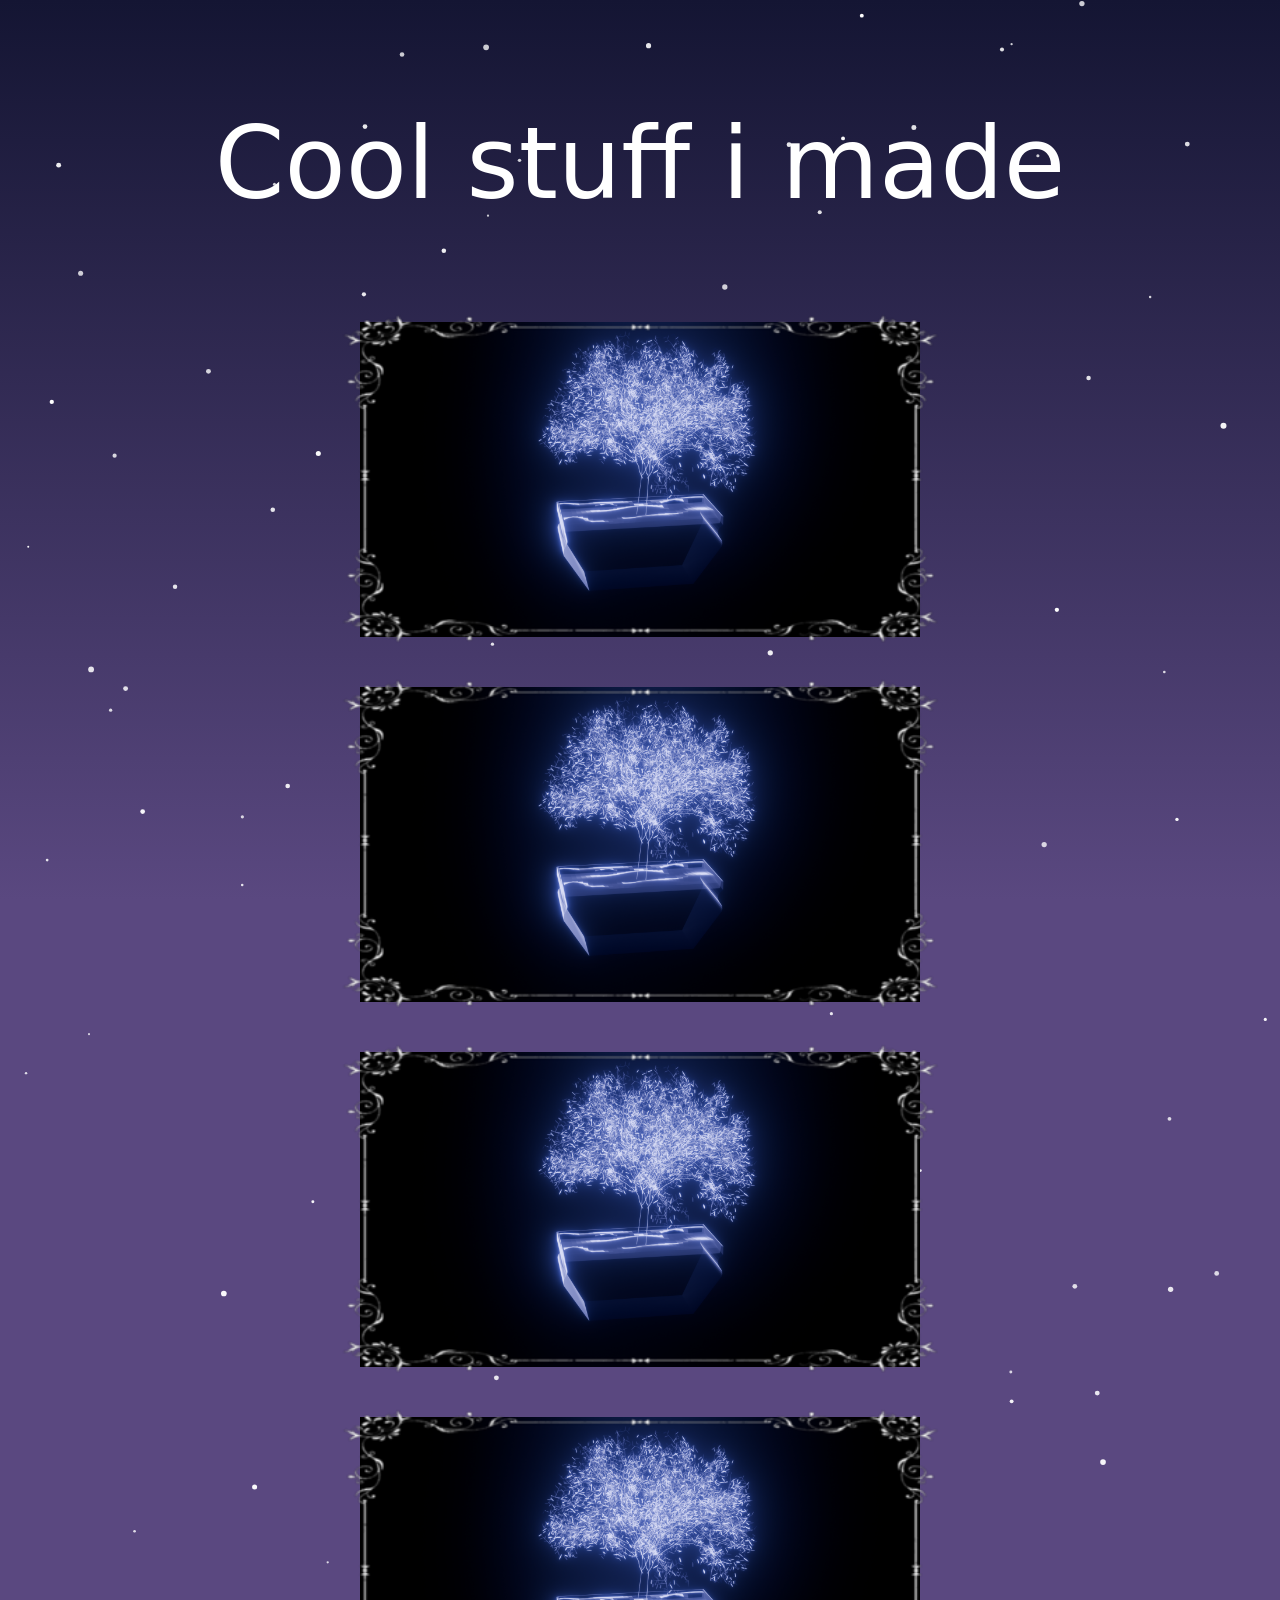
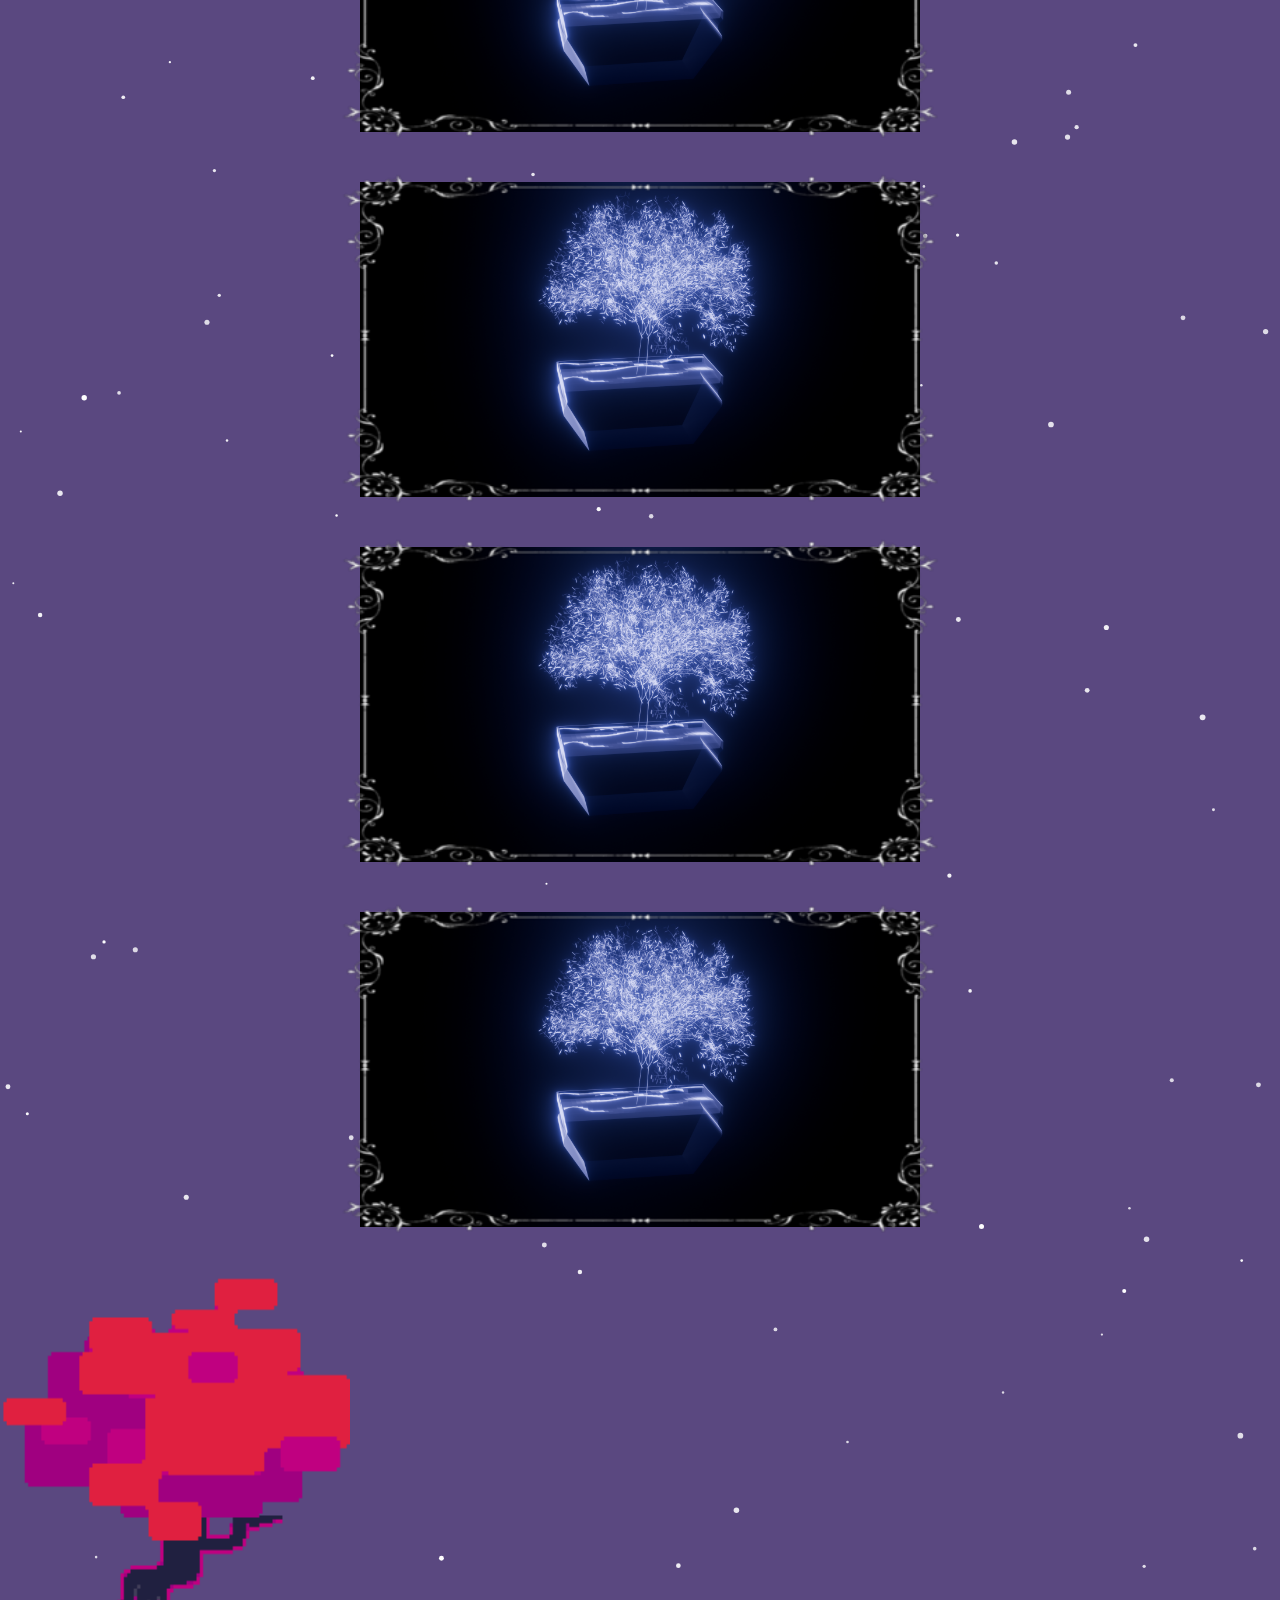
==== index.html @ 0fba4a36 "Replaced windows.innerheight with document.documentElement.scrollHeight" ====
<!DOCTYPE html>
<html lang="en">
<link rel="icon" type="image/png" href="icon.png">
<head>
    <style>
                .container2 {
            padding-top: 5px;
            display: flex;
            justify-content: center;

        }

.parent {
  position: relative;
  top: 0;
  left: 0;
  display: flex;
  
  justify-content: center;
}
.image1 {
  position: relative;
  display: flex;
  justify-content: center;
  top: 0;
  left: 0;
  padding-bottom: 50px;
  
}
.image2 {
  position: absolute;
  justify-content: center ;
  top: -50px;
}



        
        #stars {
            position: absolute;
            top: 0;
            left: 0;
            z-index: -1;
            
            
        }

        body {
            margin-top: 0px;
            margin-right: 0px;
            margin-bottom: 0px;
            margin-left: 0px;
            height: 100vb;
            background-color: #5A4880;
            background-image: linear-gradient(to top, #5A4880, #141533);
            background-attachment: fixed;
            
            overscroll-behavior: contain;
}
        
    </style>
    </head>
<body>
    <canvas id="stars"></canvas>

    <script>
let treesizing;

function getBrowser() {
    if (navigator.userAgent.indexOf("Chrome") != -1) {
        treesizing = "52vh";
        console.log("chrome")
    } else {
        treesizing = "62vh";
    }

    document.documentElement.style.setProperty("--treesizing", treesizing);
}
getBrowser()

        function start_canva() {
        
        const canvas = document.getElementById("stars");
        const ctx = canvas.getContext("2d")
        canvas.width = window.innerWidth 
        canvas.height = document.documentElement.scrollHeight
        
       
        

        let star = []
        let shootingstar = []
        if (window.innerWidth > 4000) {
           console.log("67")

        }
        
        
        star.length = 0;
        let timer = 0;
        let nextSpawn = Math.random() * 300 + 10;
        for (let i = 0; i < 200; i++) {
            let x = Math.random() * canvas.width;
            let y = Math.random() * canvas.height;
            let speed = Math.random() * 1 + 0.3
            let size = Math.random() * 2 + 1 
            let brightness = 0
            let parralax = 0
            ctx.beginPath();
            ctx.arc(x, y, 3, 0, Math.PI    * 2);
            ctx.fillStyle = "white";
            ctx.fill();
            star.push([x, y, speed, size, brightness, parralax])
            shootingstar.push([x, y])
        }
        
        
        
        function clear() {
            ctx.clearRect(0, 0, canvas.width, canvas.height);
        }




function shootingstars() {
    ctx.beginPath();
    ctx.arc(shootingstar[0][0], shootingstar[0][1], 5, 0, Math.PI * 2);
    ctx.fillStyle = "white";
    ctx.fill();
    ctx.beginPath();
    ctx.moveTo(shootingstar[0][0], shootingstar[0][1])
    ctx.lineTo(shootingstar[0][0] -100, shootingstar[0][1]-100)
    ctx.lineWidth = 8;
    let gradient = ctx.createLinearGradient(shootingstar[0][0], shootingstar[0][1], shootingstar[0][0] -70, shootingstar[0][1]-70)
    ctx.strokeStyle = gradient;
    gradient.addColorStop(0, "white");
    gradient.addColorStop(1, "transparent");
    ctx.stroke()

    shootingstar[0][0] += 2;
    shootingstar[0][1] += 2;
}


        
        
        function move(timestamp) {
            clear()
            
            for (let i = 0; i < 200; i++) {
                if (canvas.height < star[i][1]) {
                    star[i][1] = 0 
                }
                star[i][1] += star[i][2]
                ctx.beginPath();
                if (star[i][3] < 2.5 && star[i][2] < 0.025) {
                 star[i][2] -= 0.001
                }
                 if (star[i][3] < 2 && star[i][2] < 0.65) {
                 star[i][2] += 0.0005
                }
                
                ctx.arc(star[i][0], star[i][1], star[i][3], 0, Math.PI * 2);
                ctx.globalAlpha = Math.random() + 0.77;
                ctx.fillStyle = "white";
                ctx.fill();
            }
            timer = timer+1 
            
            if (shootingstar[0][1] > canvas.height) {
    console.log("SHOOTING STAR");
    shootingstar[0][0] = Math.random() * canvas.width;
    shootingstar[0][1] = 0;

            if (timer < 400) {
                start_canva()
            }
}
 shootingstars() 
            requestAnimationFrame(move);
        }
        move() 
        

            

    }
    
    window.addEventListener("resize", start_canva, false);

    </script>

    <div class="container2">
        <div class="card">
            <p style="font-size:100px; color:white; font-family: sans ">Cool stuff i made</p>
        </div>
    </div>

    
    <div class="parent">
  <img class="image1"width="560" height="315" src="Tree.png" />
  <img class="image2" width="620" height="415" src="border.png" />
    </div>

        <div class="parent">
  <img class="image1"width="560" height="315" src="Tree.png" />
  <img class="image2" width="620" height="415" src="border.png" />
    </div>

        <div class="parent">
  <img class="image1"width="560" height="315" src="Tree.png" />
  <img class="image2" width="620" height="415" src="border.png" />
    </div>

        <div class="parent">
  <img class="image1"width="560" height="315" src="Tree.png" />
  <img class="image2" width="620" height="415" src="border.png" />
    </div>

        <div class="parent">
  <img class="image1"width="560" height="315" src="Tree.png" />
  <img class="image2" width="620" height="415" src="border.png" />
    </div>
        <div class="parent">
  <img class="image1"width="560" height="315" src="Tree.png" />
  <img class="image2" width="620" height="415" src="border.png" />
    </div>
        <div class="parent">
  <img class="image1"width="560" height="315" src="Tree.png" />
  <img class="image2" width="620" height="415" src="border.png" />
    </div>


        <div class="container3">
        <div class="card">
          <div class="left_header">
       <a href="https://deltarune.com/man/">
           <img src="tree.gif" class="logo" alt="logo" width="350" height="350">
       </a>
   </div>
    </div>
    </div>
    <meta charset="UTF-8">
    <meta name="viewport" content="width=device-width, initial-scale=1.0">
    <title>Pluh</title>

    <script>
    start_canva()
    </script>

</head>



</body>

</html>
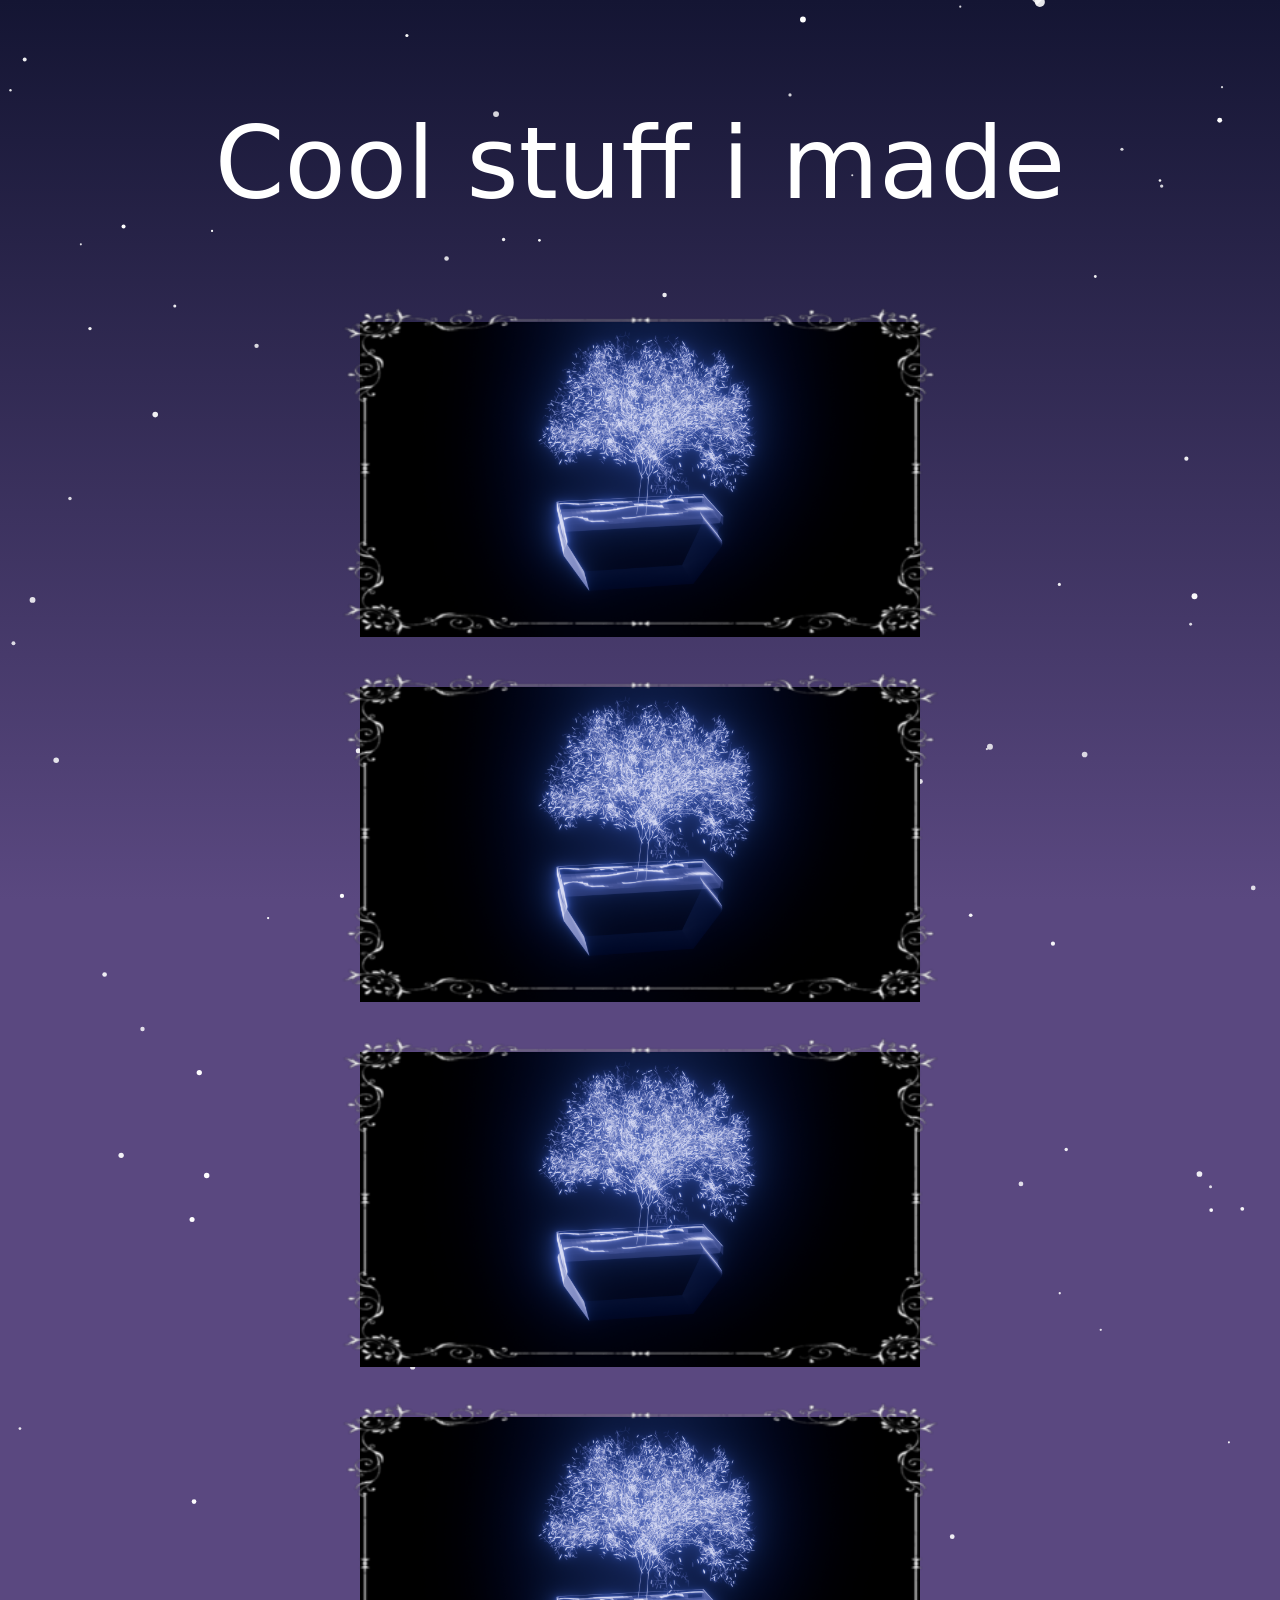
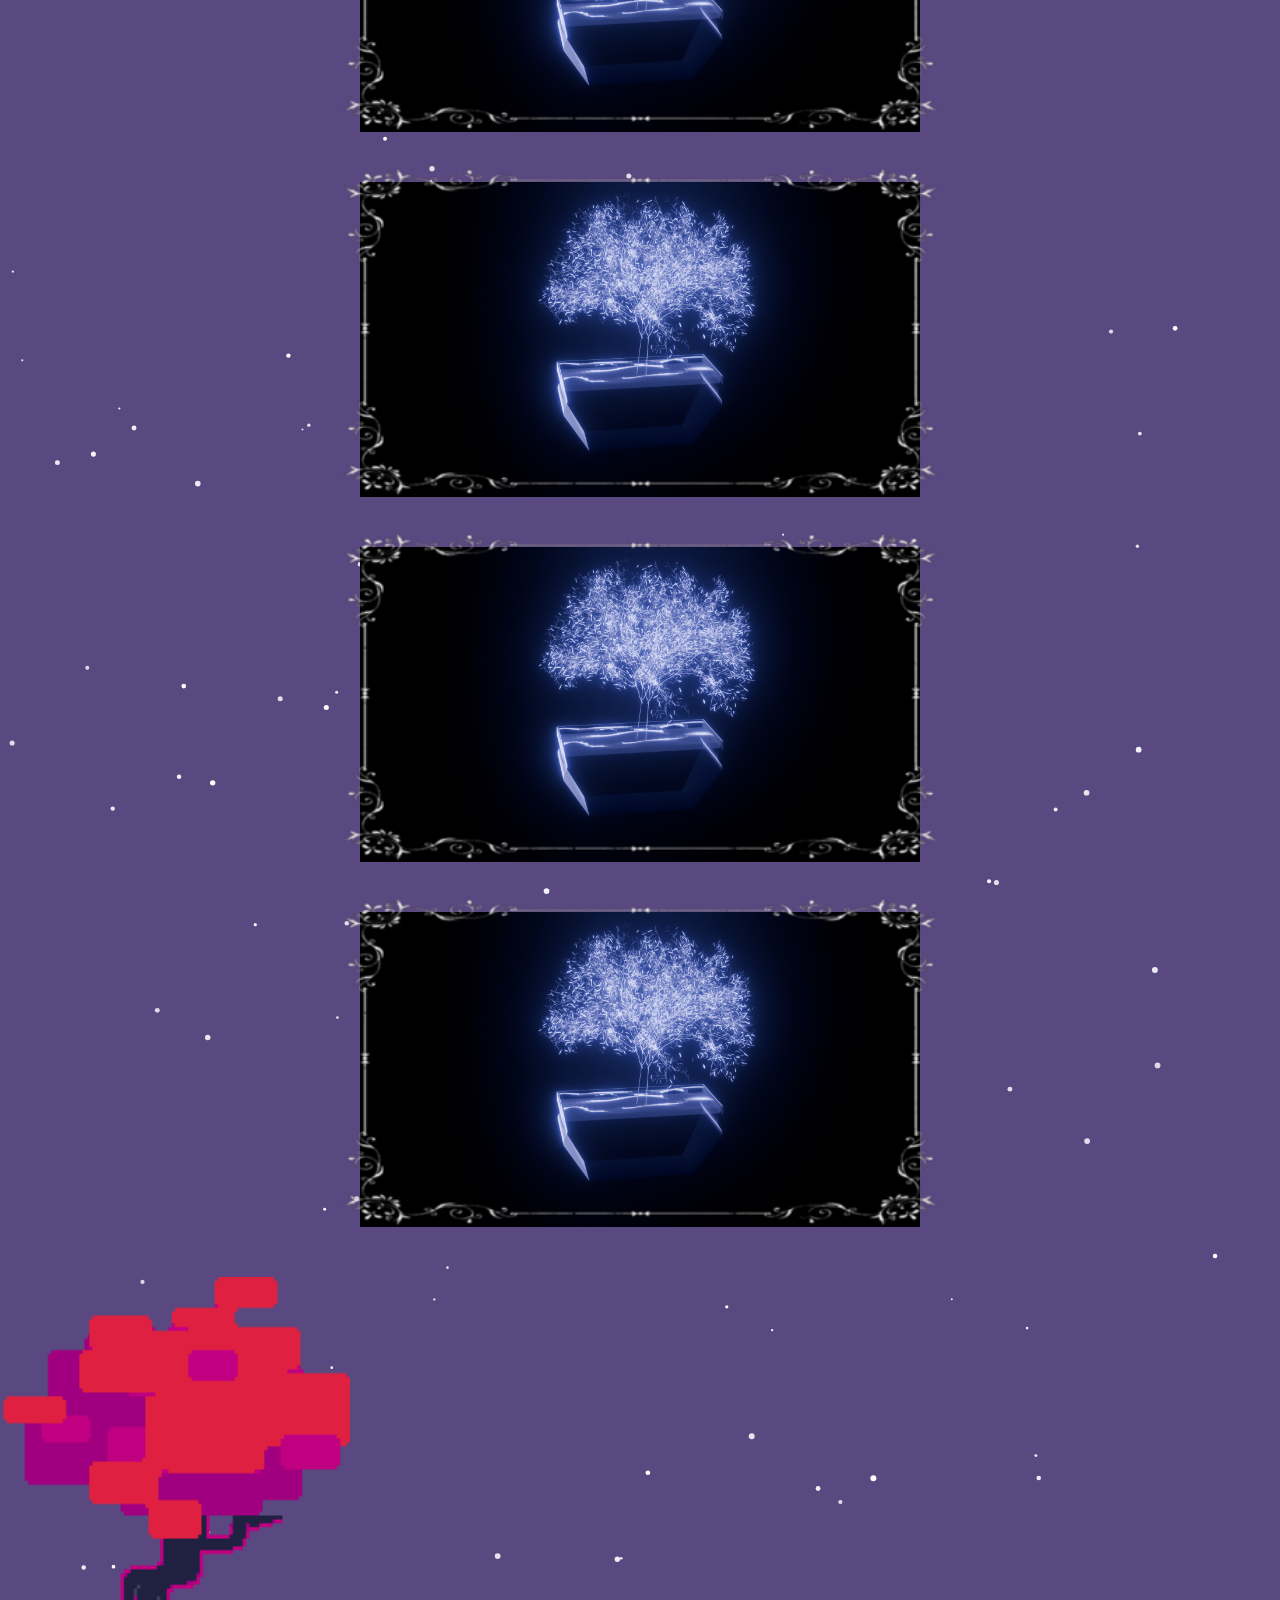
==== commit 55c89508: "Finally fixed the fucking tree" ====
--- a/index.html
+++ b/index.html
@@ -30,7 +30,9 @@
 .image2 {
   position: absolute;
   justify-content: center ;
-  top: -50px;
+  top: -57px;
+  width: 629;
+  height: 430;
 }
 
 
@@ -65,10 +67,12 @@
 
     <script>
 let treesizing;
+let chromespeed = 1;
 
 function getBrowser() {
     if (navigator.userAgent.indexOf("Chrome") != -1) {
         treesizing = "52vh";
+        chromespeed = 0.3
         console.log("chrome")
     } else {
         treesizing = "62vh";
@@ -102,7 +106,7 @@
         for (let i = 0; i < 200; i++) {
             let x = Math.random() * canvas.width;
             let y = Math.random() * canvas.height;
-            let speed = Math.random() * 1 + 0.3
+            let speed = (Math.random() + 0.3) * chromespeed
             let size = Math.random() * 2 + 1 
             let brightness = 0
             let parralax = 0
@@ -168,14 +172,11 @@
             }
             timer = timer+1 
             
-            if (shootingstar[0][1] > canvas.height) {
+            if (shootingstar[0][1] > canvas.height ||shootingstar[0][1] > canvas.width) {
     console.log("SHOOTING STAR");
     shootingstar[0][0] = Math.random() * canvas.width;
     shootingstar[0][1] = 0;
 
-            if (timer < 400) {
-                start_canva()
-            }
 }
  shootingstars() 
             requestAnimationFrame(move);
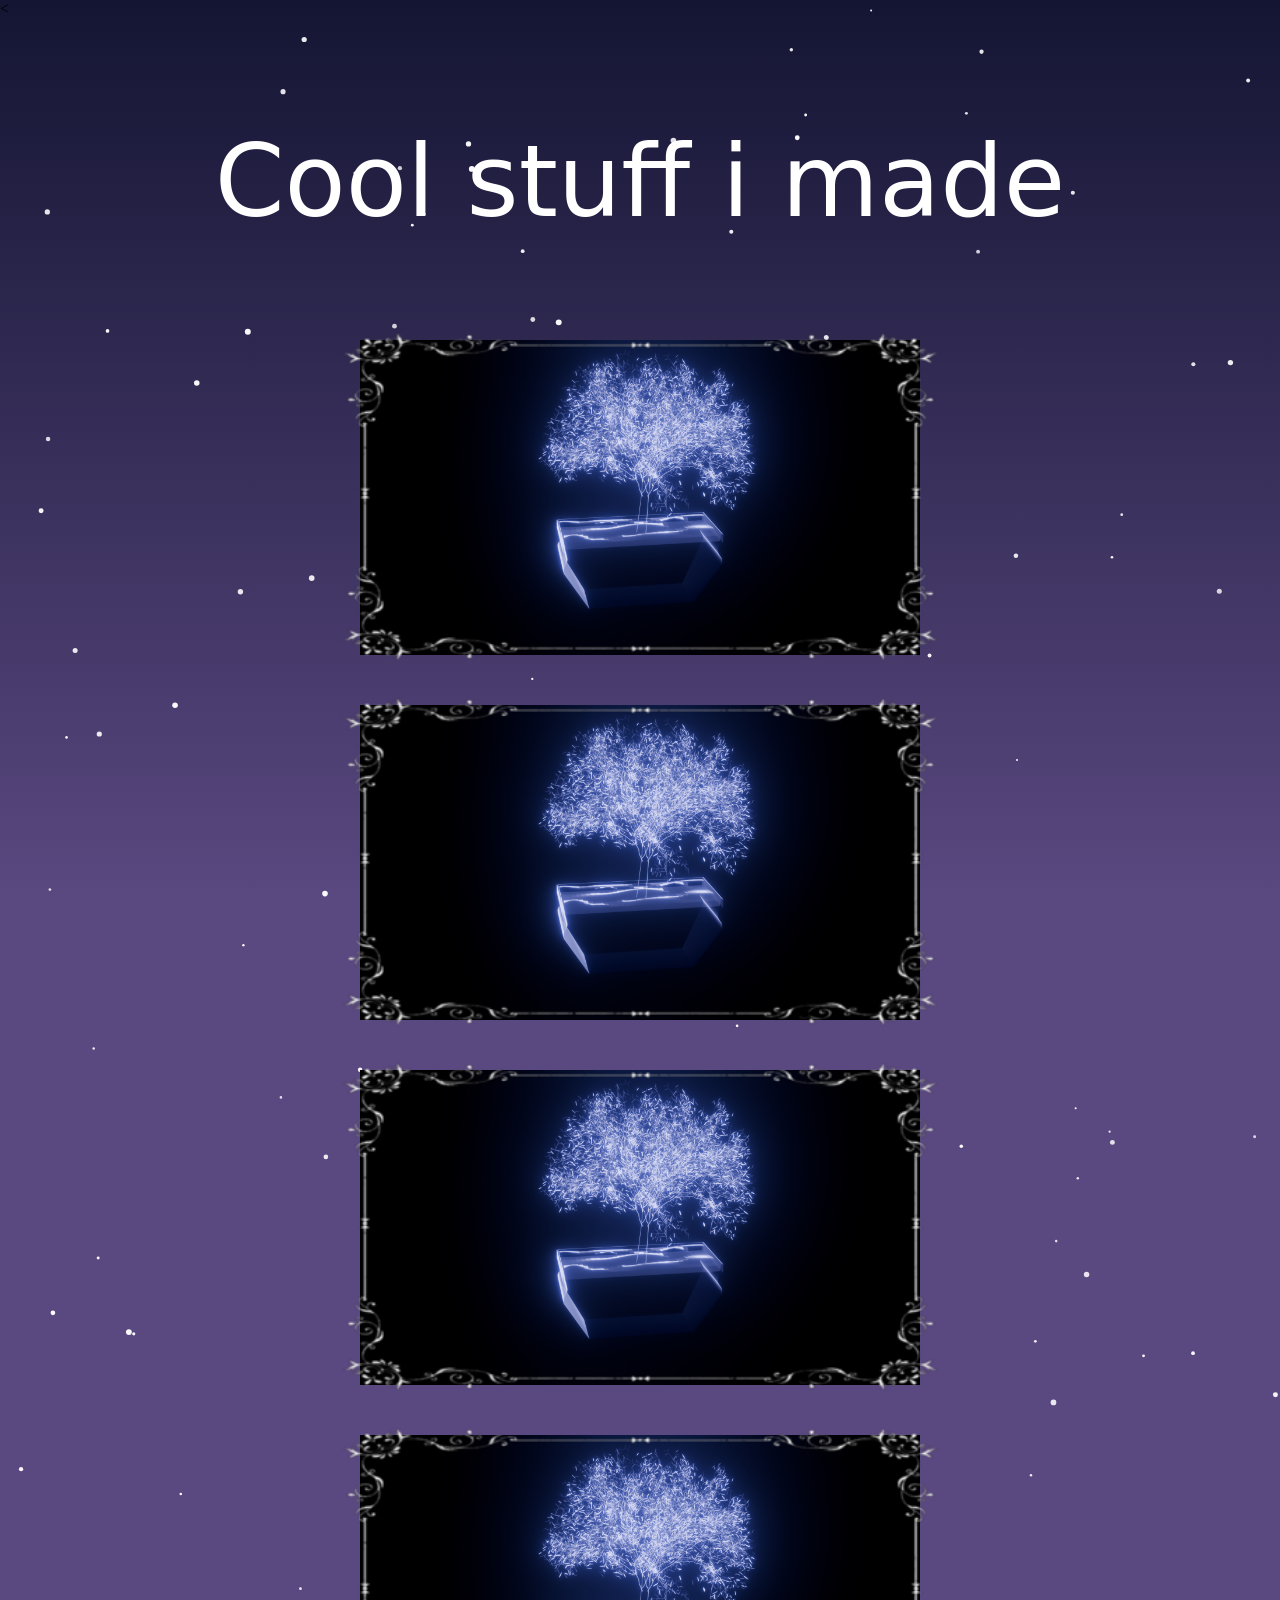
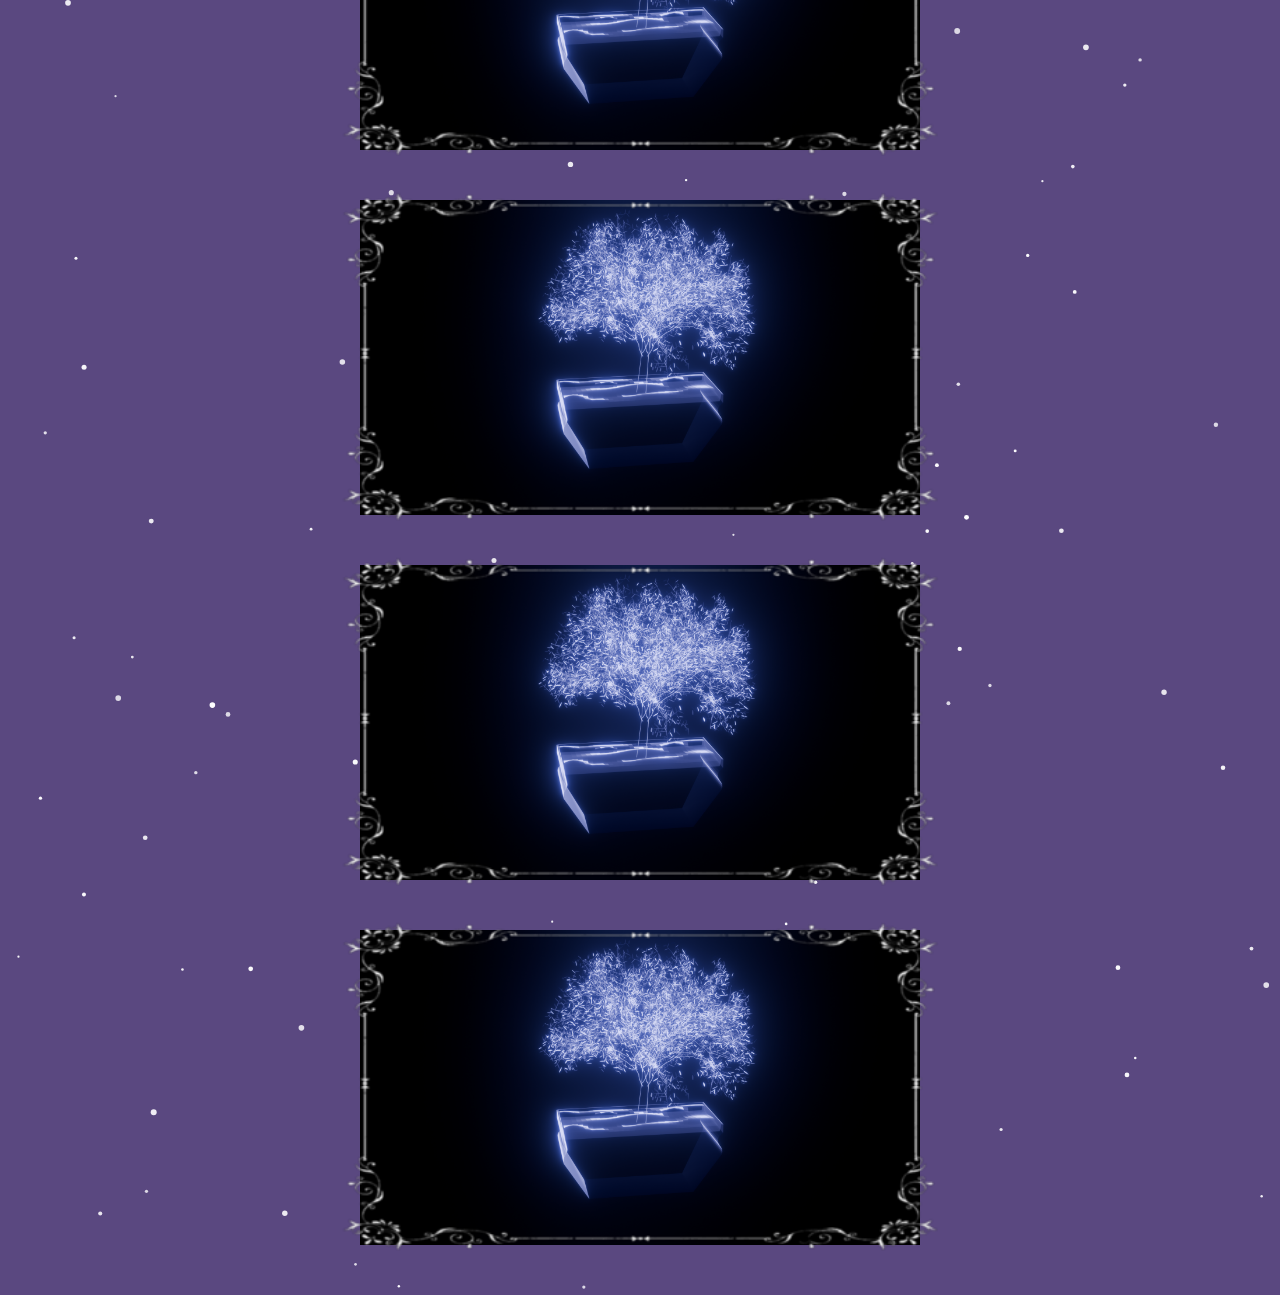
==== commit ae812067: "fixed tree" ====
--- a/index.html
+++ b/index.html
@@ -1,13 +1,23 @@
 <!DOCTYPE html>
 <html lang="en">
 <link rel="icon" type="image/png" href="icon.png">
+<meta name="viewport" content="initial-scale=1.0, maximum-scale=1.0, minimum-scale=1.0,target-densitydpi=device-dpi, user-scalable=no" /><
 <head>
     <style>
+        
                 .container2 {
             padding-top: 5px;
             display: flex;
             justify-content: center;
 
+        }
+
+
+
+                .container3 {
+            position:fixed;
+            bottom: 0;
+            
         }
 
 .parent {
@@ -30,11 +40,8 @@
 .image2 {
   position: absolute;
   justify-content: center ;
-  top: -57px;
-  width: 629;
-  height: 430;
-}
-
+  top: -50px;
+}
 
 
         
@@ -64,11 +71,11 @@
     </head>
 <body>
     <canvas id="stars"></canvas>
-
+    
     <script>
 let treesizing;
 let chromespeed = 1;
-
+let treefix = "hidden"
 function getBrowser() {
     if (navigator.userAgent.indexOf("Chrome") != -1) {
         treesizing = "52vh";
@@ -78,7 +85,7 @@
         treesizing = "62vh";
     }
 
-    document.documentElement.style.setProperty("--treesizing", treesizing);
+    document.documentElement.style.setProperty("--treefix", treefix);
 }
 getBrowser()
 
@@ -89,7 +96,13 @@
         canvas.width = window.innerWidth 
         canvas.height = document.documentElement.scrollHeight
         
-       
+           if (window.innerHeight < 3000) {
+      document.getElementById("container3").style.display = "none"
+      console.log("haha im code i run")
+    } else {
+       document.getElementById("container3").style.display = "inline"
+    }
+    
         
 
         let star = []
@@ -177,6 +190,8 @@
     shootingstar[0][0] = Math.random() * canvas.width;
     shootingstar[0][1] = 0;
 
+
+    
 }
  shootingstars() 
             requestAnimationFrame(move);
@@ -189,6 +204,8 @@
     }
     
     window.addEventListener("resize", start_canva, false);
+
+
 
     </script>
 
@@ -232,18 +249,15 @@
   <img class="image2" width="620" height="415" src="border.png" />
     </div>
 
-
-        <div class="container3">
-        <div class="card">
-          <div class="left_header">
+        <div class="container3" id="container3">
+            
        <a href="https://deltarune.com/man/">
            <img src="tree.gif" class="logo" alt="logo" width="350" height="350">
        </a>
    </div>
-    </div>
-    </div>
+
+
     <meta charset="UTF-8">
-    <meta name="viewport" content="width=device-width, initial-scale=1.0">
     <title>Pluh</title>
 
     <script>
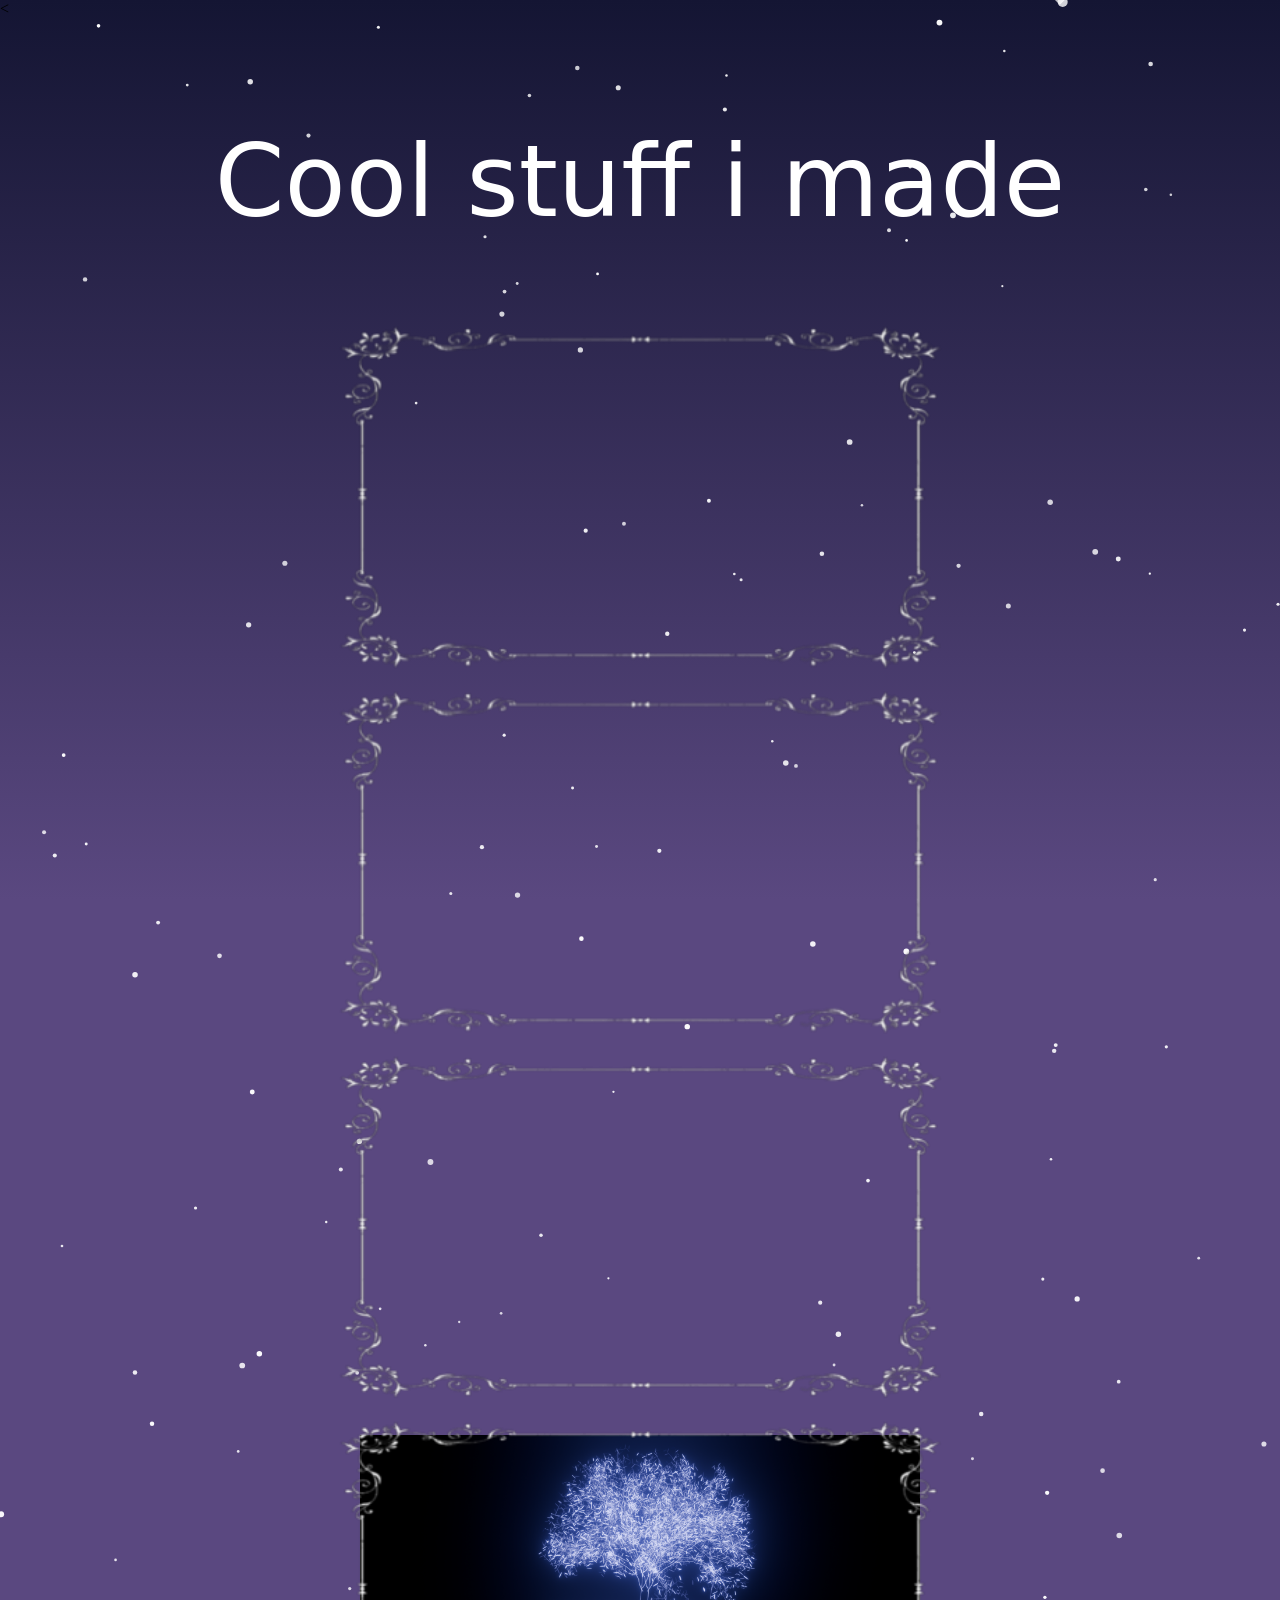
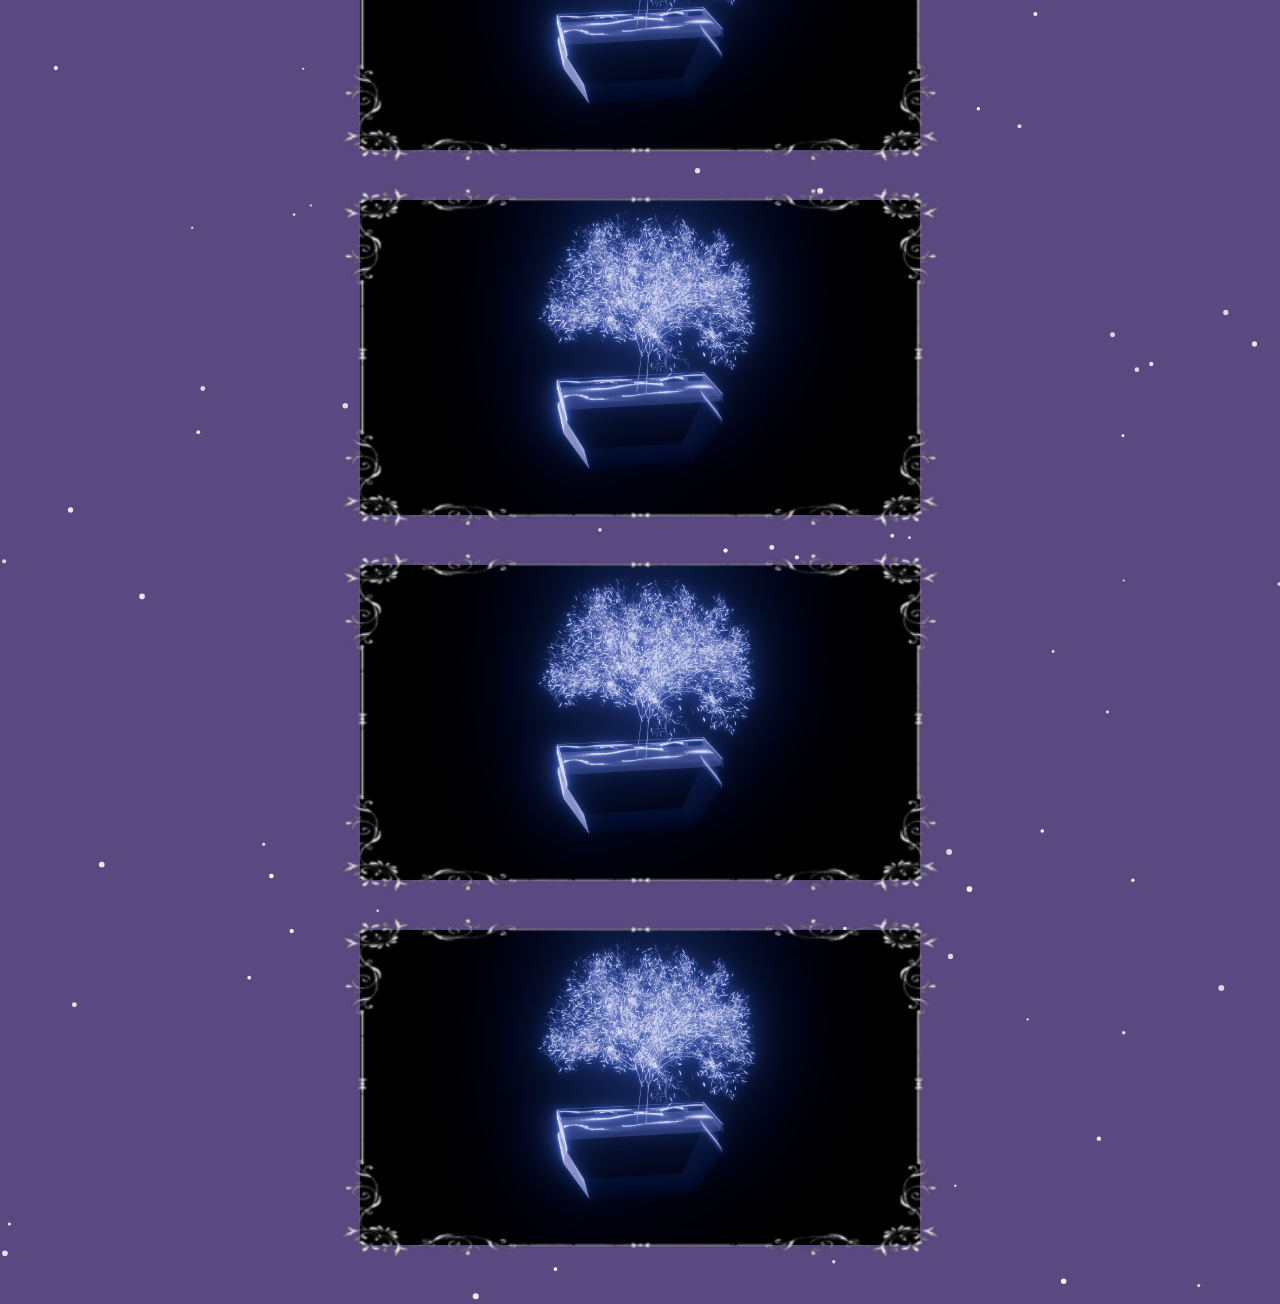
==== commit 9c8532de: "Added Borders" ====
--- a/index.html
+++ b/index.html
@@ -25,7 +25,7 @@
   top: 0;
   left: 0;
   display: flex;
-  
+  padding-bottom: 50px;
   justify-content: center;
 }
 .image1 {
@@ -34,13 +34,14 @@
   justify-content: center;
   top: 0;
   left: 0;
-  padding-bottom: 50px;
+  
   
 }
 .image2 {
   position: absolute;
   justify-content: center ;
-  top: -50px;
+  top: -58px;
+  pointer-events: none
 }
 
 
@@ -217,36 +218,36 @@
 
     
     <div class="parent">
-  <img class="image1"width="560" height="315" src="Tree.png" />
-  <img class="image2" width="620" height="415" src="border.png" />
-    </div>
-
-        <div class="parent">
-  <img class="image1"width="560" height="315" src="Tree.png" />
-  <img class="image2" width="620" height="415" src="border.png" />
-    </div>
-
-        <div class="parent">
-  <img class="image1"width="560" height="315" src="Tree.png" />
-  <img class="image2" width="620" height="415" src="border.png" />
-    </div>
-
-        <div class="parent">
-  <img class="image1"width="560" height="315" src="Tree.png" />
-  <img class="image2" width="620" height="415" src="border.png" />
-    </div>
-
-        <div class="parent">
-  <img class="image1"width="560" height="315" src="Tree.png" />
-  <img class="image2" width="620" height="415" src="border.png" />
-    </div>
-        <div class="parent">
-  <img class="image1"width="560" height="315" src="Tree.png" />
-  <img class="image2" width="620" height="415" src="border.png" />
-    </div>
-        <div class="parent">
-  <img class="image1"width="560" height="315" src="Tree.png" />
-  <img class="image2" width="620" height="415" src="border.png" />
+  <iframe width="560" height="315" src="https://www.youtube.com/embed/fP8b480CgNk?si=TdqA_pQfVJcZ5NE6" title="YouTube video player" frameborder="0" allow="accelerometer; autoplay; clipboard-write; encrypted-media; gyroscope; picture-in-picture; web-share" referrerpolicy="strict-origin-when-cross-origin" allowfullscreen></iframe>
+  <img class="image2" width="626" height="432" src="border.png" />
+    </div>
+
+        <div class="parent">
+  <iframe width="560" height="315" src="https://www.youtube.com/embed/5PAS0PnT1AY?si=oNu0ktobN0bGgWCC" title="YouTube video player" frameborder="0" allow="accelerometer; autoplay; clipboard-write; encrypted-media; gyroscope; picture-in-picture; web-share" referrerpolicy="strict-origin-when-cross-origin" allowfullscreen></iframe>
+  <img class="image2" width="626" height="432" src="border.png" />
+    </div>
+
+        <div class="parent">
+  <iframe width="560" height="315" src="https://www.youtube.com/embed/4TbtEHnvphw?si=my8cfm2aUR5TOt1P" title="YouTube video player" frameborder="0" allow="accelerometer; autoplay; clipboard-write; encrypted-media; gyroscope; picture-in-picture; web-share" referrerpolicy="strict-origin-when-cross-origin" allowfullscreen></iframe>
+  <img class="image2" width="626" height="432" src="border.png" />
+    </div>
+
+        <div class="parent">
+  <img class="image1"width="560" height="315" src="Tree.png" />
+  <img class="image2" width="626" height="432" src="border.png" />
+    </div>
+
+        <div class="parent">
+  <img class="image1"width="560" height="315" src="Tree.png" />
+  <img class="image2" width="626" height="432" src="border.png" />
+    </div>
+        <div class="parent">
+  <img class="image1"width="560" height="315" src="Tree.png" />
+  <img class="image2" width="626" height="432" src="border.png" />
+    </div>
+        <div class="parent">
+  <img class="image1"width="560" height="315" src="Tree.png" />
+  <img class="image2" width="626" height="432" src="border.png" />
     </div>
 
         <div class="container3" id="container3">
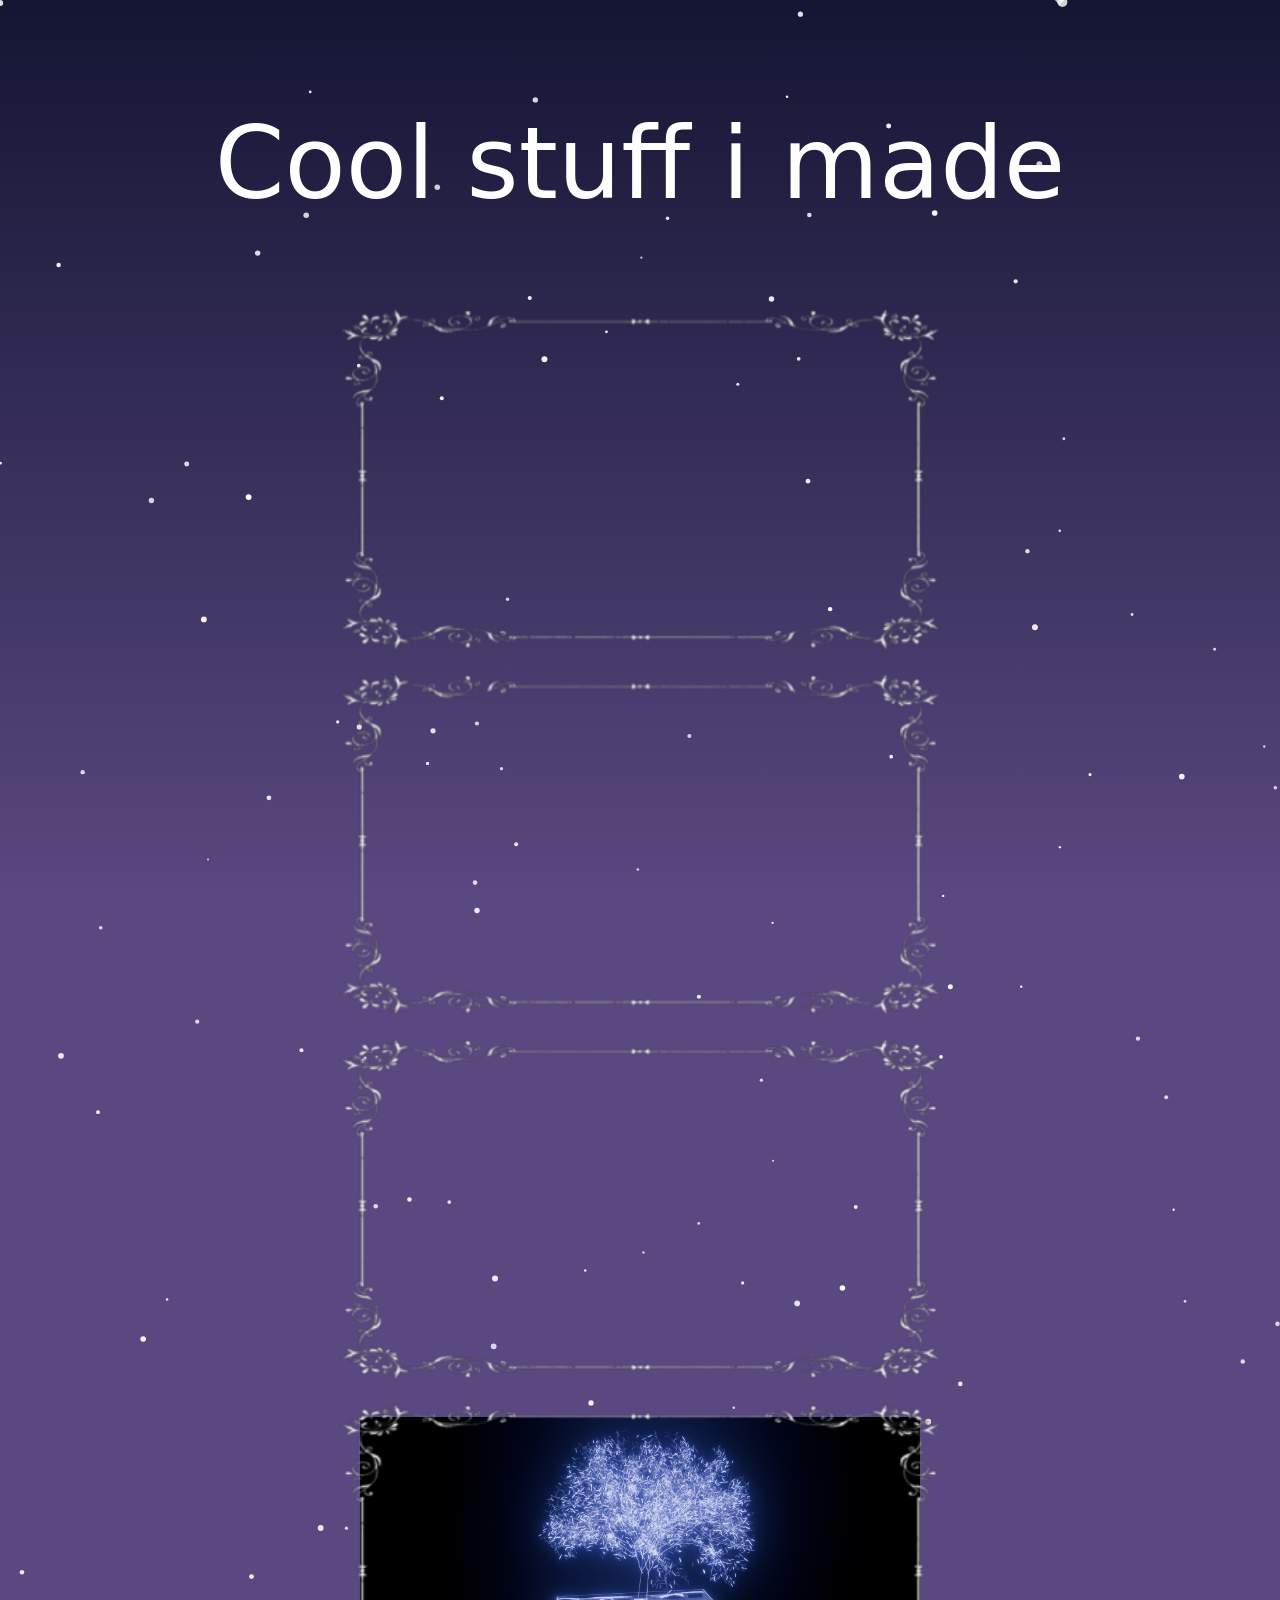
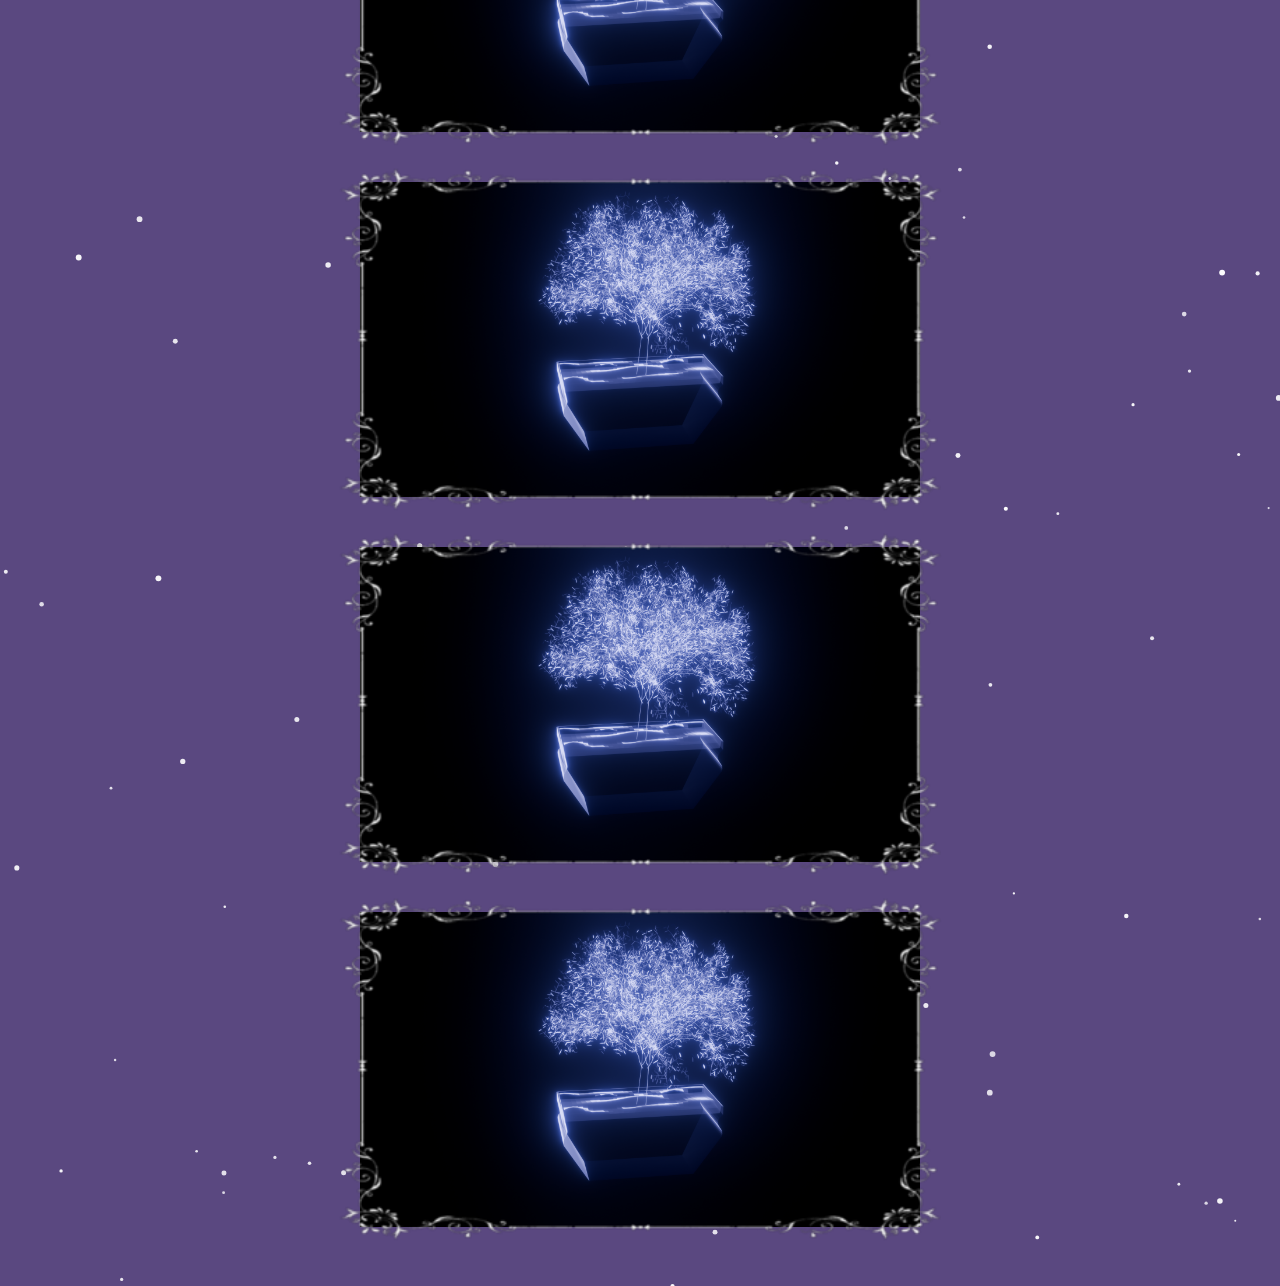
==== commit d8489535: "made css its own file" ====
--- a/index.html
+++ b/index.html
@@ -1,212 +1,131 @@
 <!DOCTYPE html>
 <html lang="en">
 <link rel="icon" type="image/png" href="icon.png">
-<meta name="viewport" content="initial-scale=1.0, maximum-scale=1.0, minimum-scale=1.0,target-densitydpi=device-dpi, user-scalable=no" /><
+<meta name="viewport"
+    content="initial-scale=1.0, maximum-scale=1.0, minimum-scale=1.0,target-densitydpi=device-dpi, user-scalable=no" />
+
 <head>
-    <style>
-        
-                .container2 {
-            padding-top: 5px;
-            display: flex;
-            justify-content: center;
+    <link rel="stylesheet" href="styles.css">
+</head>
+
+<body>
+    <canvas id="stars"></canvas>
+
+    <script>
+        let treesizing;
+        let chromespeed = 1;
+        let treefix = "hidden"
+        function getBrowser() {
+            if (navigator.userAgent.indexOf("Chrome") != -1) {
+                treesizing = "52vh";
+                chromespeed = 0.3
+                console.log("chrome")
+            } else {
+                treesizing = "62vh";
+            }
+
+            document.documentElement.style.setProperty("--treefix", treefix);
+        }
+        getBrowser()
+
+        function start_canva() {
+
+            const canvas = document.getElementById("stars");
+            const ctx = canvas.getContext("2d")
+            canvas.width = window.innerWidth
+            canvas.height = document.documentElement.scrollHeight
+
+            if (window.innerHeight < 3000) {
+                document.getElementById("container3").style.display = "none"
+                console.log("haha im code i run")
+            } else {
+                document.getElementById("container3").style.display = "inline"
+            }
+
+            let star = []
+            let shootingstar = []
+            if (window.innerWidth > 4000) {
+                console.log("67")
+            }
+
+            star.length = 0;
+            let timer = 0;
+            let nextSpawn = Math.random() * 300 + 10;
+            for (let i = 0; i < 200; i++) {
+                let x = Math.random() * canvas.width;
+                let y = Math.random() * canvas.height;
+                let speed = (Math.random() + 0.3) * chromespeed
+                let size = Math.random() * 2 + 1
+                let brightness = 0
+                let parralax = 0
+                ctx.beginPath();
+                ctx.arc(x, y, 3, 0, Math.PI * 2);
+                ctx.fillStyle = "white";
+                ctx.fill();
+                star.push([x, y, speed, size, brightness, parralax])
+                shootingstar.push([x, y])
+            }
+
+            function clear() {
+                ctx.clearRect(0, 0, canvas.width, canvas.height);
+            }
+
+            function shootingstars() {
+                ctx.beginPath();
+                ctx.arc(shootingstar[0][0], shootingstar[0][1], 5, 0, Math.PI * 2);
+                ctx.fillStyle = "white";
+                ctx.fill();
+                ctx.beginPath();
+                ctx.moveTo(shootingstar[0][0], shootingstar[0][1])
+                ctx.lineTo(shootingstar[0][0] - 100, shootingstar[0][1] - 100)
+                ctx.lineWidth = 8;
+                let gradient = ctx.createLinearGradient(shootingstar[0][0], shootingstar[0][1], shootingstar[0][0] - 70, shootingstar[0][1] - 70)
+                ctx.strokeStyle = gradient;
+                gradient.addColorStop(0, "white");
+                gradient.addColorStop(1, "transparent");
+                ctx.stroke()
+
+                shootingstar[0][0] += 2;
+                shootingstar[0][1] += 2;
+            }
+
+            function move(timestamp) {
+                clear()
+
+                for (let i = 0; i < 200; i++) {
+                    if (canvas.height < star[i][1]) {
+                        star[i][1] = 0
+                    }
+                    star[i][1] += star[i][2]
+                    ctx.beginPath();
+                    if (star[i][3] < 2.5 && star[i][2] < 0.025) {
+                        star[i][2] -= 0.001
+                    }
+                    if (star[i][3] < 2 && star[i][2] < 0.65) {
+                        star[i][2] += 0.0005
+                    }
+
+                    ctx.arc(star[i][0], star[i][1], star[i][3], 0, Math.PI * 2);
+                    ctx.globalAlpha = Math.random() + 0.77;
+                    ctx.fillStyle = "white";
+                    ctx.fill();
+                }
+                timer = timer + 1
+
+                if (shootingstar[0][1] > canvas.height || shootingstar[0][1] > canvas.width) {
+                    console.log("SHOOTING STAR");
+                    shootingstar[0][0] = Math.random() * canvas.width;
+                    shootingstar[0][1] = 0;
+
+                }
+                shootingstars()
+                requestAnimationFrame(move);
+            }
+            move()
 
         }
 
-
-
-                .container3 {
-            position:fixed;
-            bottom: 0;
-            
-        }
-
-.parent {
-  position: relative;
-  top: 0;
-  left: 0;
-  display: flex;
-  padding-bottom: 50px;
-  justify-content: center;
-}
-.image1 {
-  position: relative;
-  display: flex;
-  justify-content: center;
-  top: 0;
-  left: 0;
-  
-  
-}
-.image2 {
-  position: absolute;
-  justify-content: center ;
-  top: -58px;
-  pointer-events: none
-}
-
-
-        
-        #stars {
-            position: absolute;
-            top: 0;
-            left: 0;
-            z-index: -1;
-            
-            
-        }
-
-        body {
-            margin-top: 0px;
-            margin-right: 0px;
-            margin-bottom: 0px;
-            margin-left: 0px;
-            height: 100vb;
-            background-color: #5A4880;
-            background-image: linear-gradient(to top, #5A4880, #141533);
-            background-attachment: fixed;
-            
-            overscroll-behavior: contain;
-}
-        
-    </style>
-    </head>
-<body>
-    <canvas id="stars"></canvas>
-    
-    <script>
-let treesizing;
-let chromespeed = 1;
-let treefix = "hidden"
-function getBrowser() {
-    if (navigator.userAgent.indexOf("Chrome") != -1) {
-        treesizing = "52vh";
-        chromespeed = 0.3
-        console.log("chrome")
-    } else {
-        treesizing = "62vh";
-    }
-
-    document.documentElement.style.setProperty("--treefix", treefix);
-}
-getBrowser()
-
-        function start_canva() {
-        
-        const canvas = document.getElementById("stars");
-        const ctx = canvas.getContext("2d")
-        canvas.width = window.innerWidth 
-        canvas.height = document.documentElement.scrollHeight
-        
-           if (window.innerHeight < 3000) {
-      document.getElementById("container3").style.display = "none"
-      console.log("haha im code i run")
-    } else {
-       document.getElementById("container3").style.display = "inline"
-    }
-    
-        
-
-        let star = []
-        let shootingstar = []
-        if (window.innerWidth > 4000) {
-           console.log("67")
-
-        }
-        
-        
-        star.length = 0;
-        let timer = 0;
-        let nextSpawn = Math.random() * 300 + 10;
-        for (let i = 0; i < 200; i++) {
-            let x = Math.random() * canvas.width;
-            let y = Math.random() * canvas.height;
-            let speed = (Math.random() + 0.3) * chromespeed
-            let size = Math.random() * 2 + 1 
-            let brightness = 0
-            let parralax = 0
-            ctx.beginPath();
-            ctx.arc(x, y, 3, 0, Math.PI    * 2);
-            ctx.fillStyle = "white";
-            ctx.fill();
-            star.push([x, y, speed, size, brightness, parralax])
-            shootingstar.push([x, y])
-        }
-        
-        
-        
-        function clear() {
-            ctx.clearRect(0, 0, canvas.width, canvas.height);
-        }
-
-
-
-
-function shootingstars() {
-    ctx.beginPath();
-    ctx.arc(shootingstar[0][0], shootingstar[0][1], 5, 0, Math.PI * 2);
-    ctx.fillStyle = "white";
-    ctx.fill();
-    ctx.beginPath();
-    ctx.moveTo(shootingstar[0][0], shootingstar[0][1])
-    ctx.lineTo(shootingstar[0][0] -100, shootingstar[0][1]-100)
-    ctx.lineWidth = 8;
-    let gradient = ctx.createLinearGradient(shootingstar[0][0], shootingstar[0][1], shootingstar[0][0] -70, shootingstar[0][1]-70)
-    ctx.strokeStyle = gradient;
-    gradient.addColorStop(0, "white");
-    gradient.addColorStop(1, "transparent");
-    ctx.stroke()
-
-    shootingstar[0][0] += 2;
-    shootingstar[0][1] += 2;
-}
-
-
-        
-        
-        function move(timestamp) {
-            clear()
-            
-            for (let i = 0; i < 200; i++) {
-                if (canvas.height < star[i][1]) {
-                    star[i][1] = 0 
-                }
-                star[i][1] += star[i][2]
-                ctx.beginPath();
-                if (star[i][3] < 2.5 && star[i][2] < 0.025) {
-                 star[i][2] -= 0.001
-                }
-                 if (star[i][3] < 2 && star[i][2] < 0.65) {
-                 star[i][2] += 0.0005
-                }
-                
-                ctx.arc(star[i][0], star[i][1], star[i][3], 0, Math.PI * 2);
-                ctx.globalAlpha = Math.random() + 0.77;
-                ctx.fillStyle = "white";
-                ctx.fill();
-            }
-            timer = timer+1 
-            
-            if (shootingstar[0][1] > canvas.height ||shootingstar[0][1] > canvas.width) {
-    console.log("SHOOTING STAR");
-    shootingstar[0][0] = Math.random() * canvas.width;
-    shootingstar[0][1] = 0;
-
-
-    
-}
- shootingstars() 
-            requestAnimationFrame(move);
-        }
-        move() 
-        
-
-            
-
-    }
-    
-    window.addEventListener("resize", start_canva, false);
-
-
+        window.addEventListener("resize", start_canva, false);
 
     </script>
 
@@ -216,58 +135,61 @@
         </div>
     </div>
 
-    
     <div class="parent">
-  <iframe width="560" height="315" src="https://www.youtube.com/embed/fP8b480CgNk?si=TdqA_pQfVJcZ5NE6" title="YouTube video player" frameborder="0" allow="accelerometer; autoplay; clipboard-write; encrypted-media; gyroscope; picture-in-picture; web-share" referrerpolicy="strict-origin-when-cross-origin" allowfullscreen></iframe>
-  <img class="image2" width="626" height="432" src="border.png" />
+        <iframe width="560" height="315" src="https://www.youtube.com/embed/fP8b480CgNk?si=TdqA_pQfVJcZ5NE6"
+            title="YouTube video player" frameborder="0"
+            allow="accelerometer; autoplay; clipboard-write; encrypted-media; gyroscope; picture-in-picture; web-share"
+            referrerpolicy="strict-origin-when-cross-origin" allowfullscreen></iframe>
+        <img class="image2" width="626" height="432" src="border.png" />
     </div>
 
-        <div class="parent">
-  <iframe width="560" height="315" src="https://www.youtube.com/embed/5PAS0PnT1AY?si=oNu0ktobN0bGgWCC" title="YouTube video player" frameborder="0" allow="accelerometer; autoplay; clipboard-write; encrypted-media; gyroscope; picture-in-picture; web-share" referrerpolicy="strict-origin-when-cross-origin" allowfullscreen></iframe>
-  <img class="image2" width="626" height="432" src="border.png" />
+    <div class="parent">
+        <iframe width="560" height="315" src="https://www.youtube.com/embed/5PAS0PnT1AY?si=oNu0ktobN0bGgWCC"
+            title="YouTube video player" frameborder="0"
+            allow="accelerometer; autoplay; clipboard-write; encrypted-media; gyroscope; picture-in-picture; web-share"
+            referrerpolicy="strict-origin-when-cross-origin" allowfullscreen></iframe>
+        <img class="image2" width="626" height="432" src="border.png" />
     </div>
 
-        <div class="parent">
-  <iframe width="560" height="315" src="https://www.youtube.com/embed/4TbtEHnvphw?si=my8cfm2aUR5TOt1P" title="YouTube video player" frameborder="0" allow="accelerometer; autoplay; clipboard-write; encrypted-media; gyroscope; picture-in-picture; web-share" referrerpolicy="strict-origin-when-cross-origin" allowfullscreen></iframe>
-  <img class="image2" width="626" height="432" src="border.png" />
+    <div class="parent">
+        <iframe width="560" height="315" src="https://www.youtube.com/embed/4TbtEHnvphw?si=my8cfm2aUR5TOt1P"
+            title="YouTube video player" frameborder="0"
+            allow="accelerometer; autoplay; clipboard-write; encrypted-media; gyroscope; picture-in-picture; web-share"
+            referrerpolicy="strict-origin-when-cross-origin" allowfullscreen></iframe>
+        <img class="image2" width="626" height="432" src="border.png" />
     </div>
 
-        <div class="parent">
-  <img class="image1"width="560" height="315" src="Tree.png" />
-  <img class="image2" width="626" height="432" src="border.png" />
+    <div class="parent">
+        <img class="image1" width="560" height="315" src="Tree.png" />
+        <img class="image2" width="626" height="432" src="border.png" />
     </div>
 
-        <div class="parent">
-  <img class="image1"width="560" height="315" src="Tree.png" />
-  <img class="image2" width="626" height="432" src="border.png" />
+    <div class="parent">
+        <img class="image1" width="560" height="315" src="Tree.png" />
+        <img class="image2" width="626" height="432" src="border.png" />
     </div>
-        <div class="parent">
-  <img class="image1"width="560" height="315" src="Tree.png" />
-  <img class="image2" width="626" height="432" src="border.png" />
+    <div class="parent">
+        <img class="image1" width="560" height="315" src="Tree.png" />
+        <img class="image2" width="626" height="432" src="border.png" />
     </div>
-        <div class="parent">
-  <img class="image1"width="560" height="315" src="Tree.png" />
-  <img class="image2" width="626" height="432" src="border.png" />
+    <div class="parent">
+        <img class="image1" width="560" height="315" src="Tree.png" />
+        <img class="image2" width="626" height="432" src="border.png" />
     </div>
 
-        <div class="container3" id="container3">
-            
-       <a href="https://deltarune.com/man/">
-           <img src="tree.gif" class="logo" alt="logo" width="350" height="350">
-       </a>
-   </div>
+    <div class="container3" id="container3">
 
+        <a href="https://deltarune.com/man/">
+            <img src="tree.gif" class="logo" alt="logo" width="350" height="350">
+        </a>
+    </div>
 
     <meta charset="UTF-8">
     <title>Pluh</title>
 
     <script>
-    start_canva()
+        start_canva()
     </script>
-
-</head>
-
-
 
 </body>
 
--- a/styles.css
+++ b/styles.css
@@ -0,0 +1,59 @@
+.container2 {
+    padding-top: 5px;
+    display: flex;
+    justify-content: center;
+
+}
+
+.container3 {
+    position: fixed;
+    bottom: 0;
+
+}
+
+.parent {
+    position: relative;
+    top: 0;
+    left: 0;
+    display: flex;
+    padding-bottom: 50px;
+    justify-content: center;
+}
+
+.image1 {
+    position: relative;
+    display: flex;
+    justify-content: center;
+    top: 0;
+    left: 0;
+
+}
+
+.image2 {
+    position: absolute;
+    justify-content: center;
+    top: -58px;
+    pointer-events: none
+}
+
+#stars {
+    position: absolute;
+    top: 0;
+    left: 0;
+    z-index: -1;
+
+
+}
+
+body {
+    margin-top: 0px;
+    margin-right: 0px;
+    margin-bottom: 0px;
+    margin-left: 0px;
+    height: 100vb;
+    background-color: #5A4880;
+    background-image: linear-gradient(to top, #5A4880, #141533);
+    background-attachment: fixed;
+
+    overscroll-behavior: contain;
+}
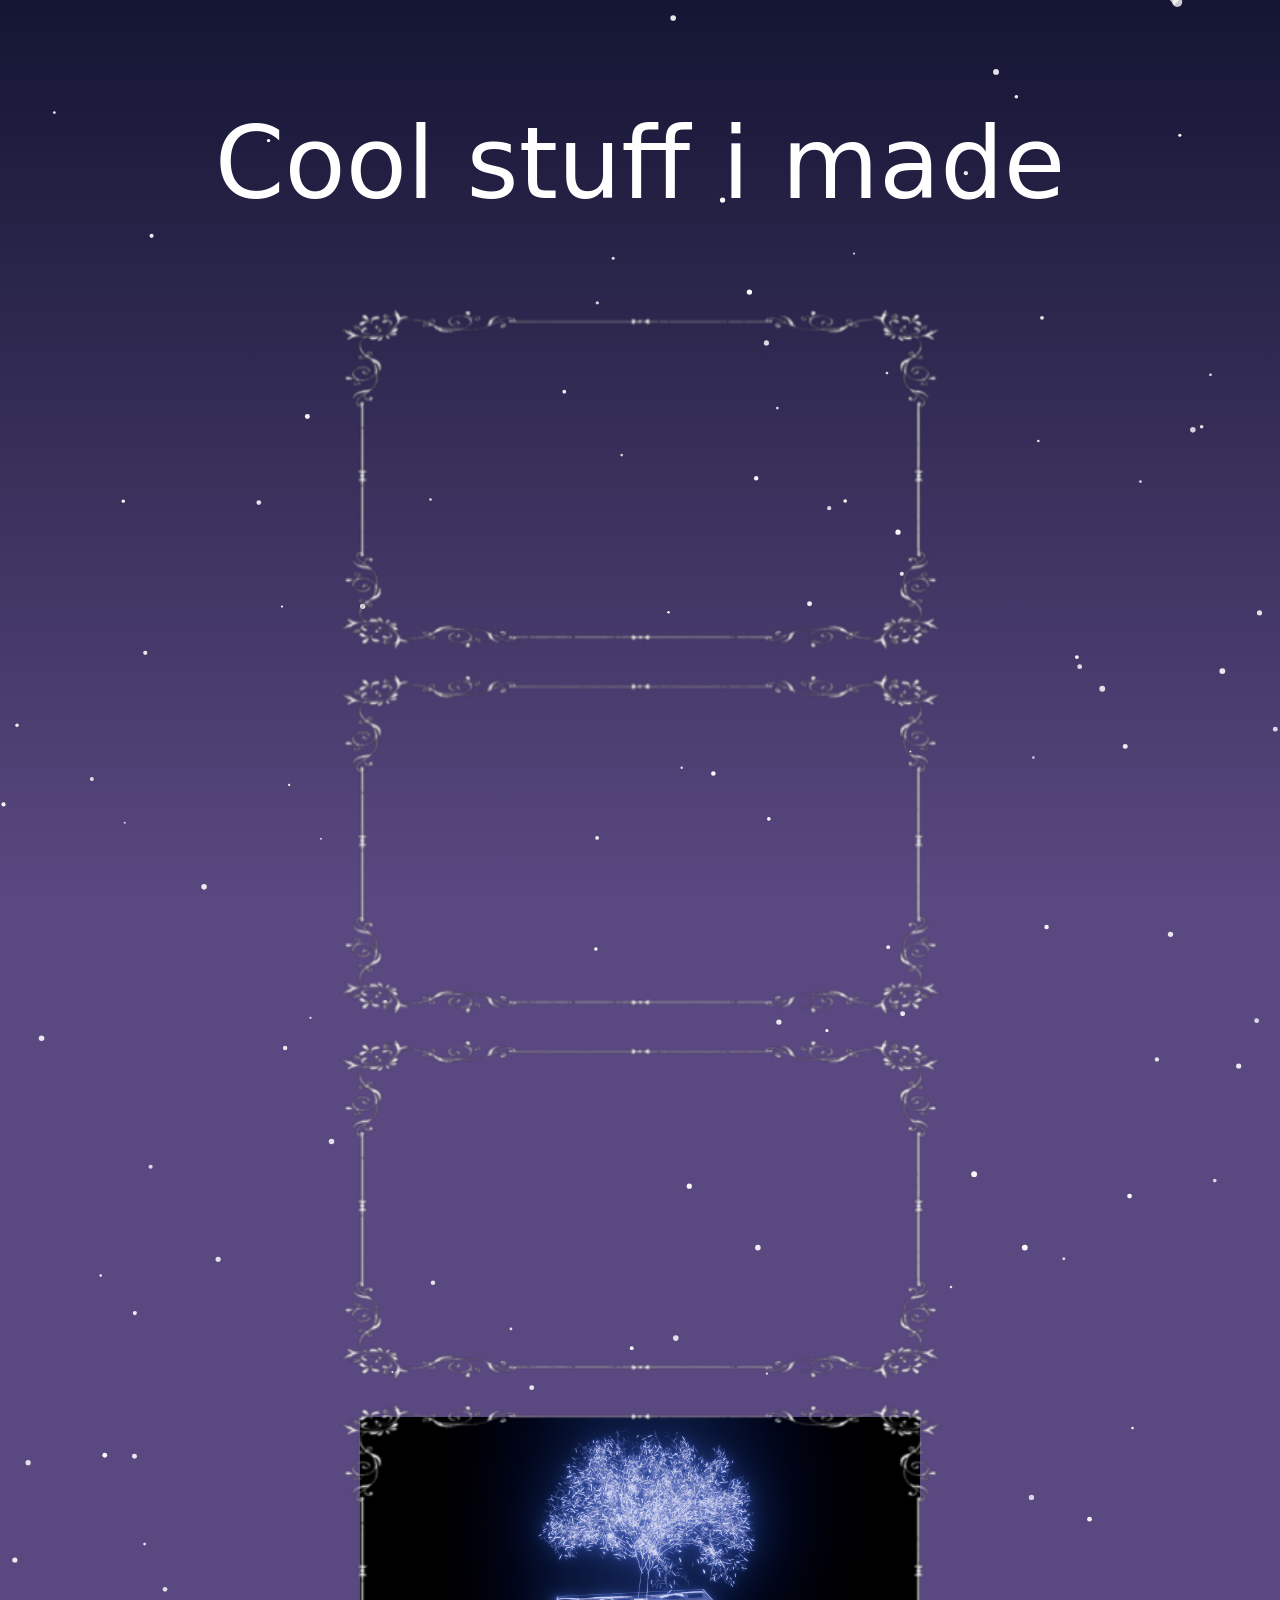
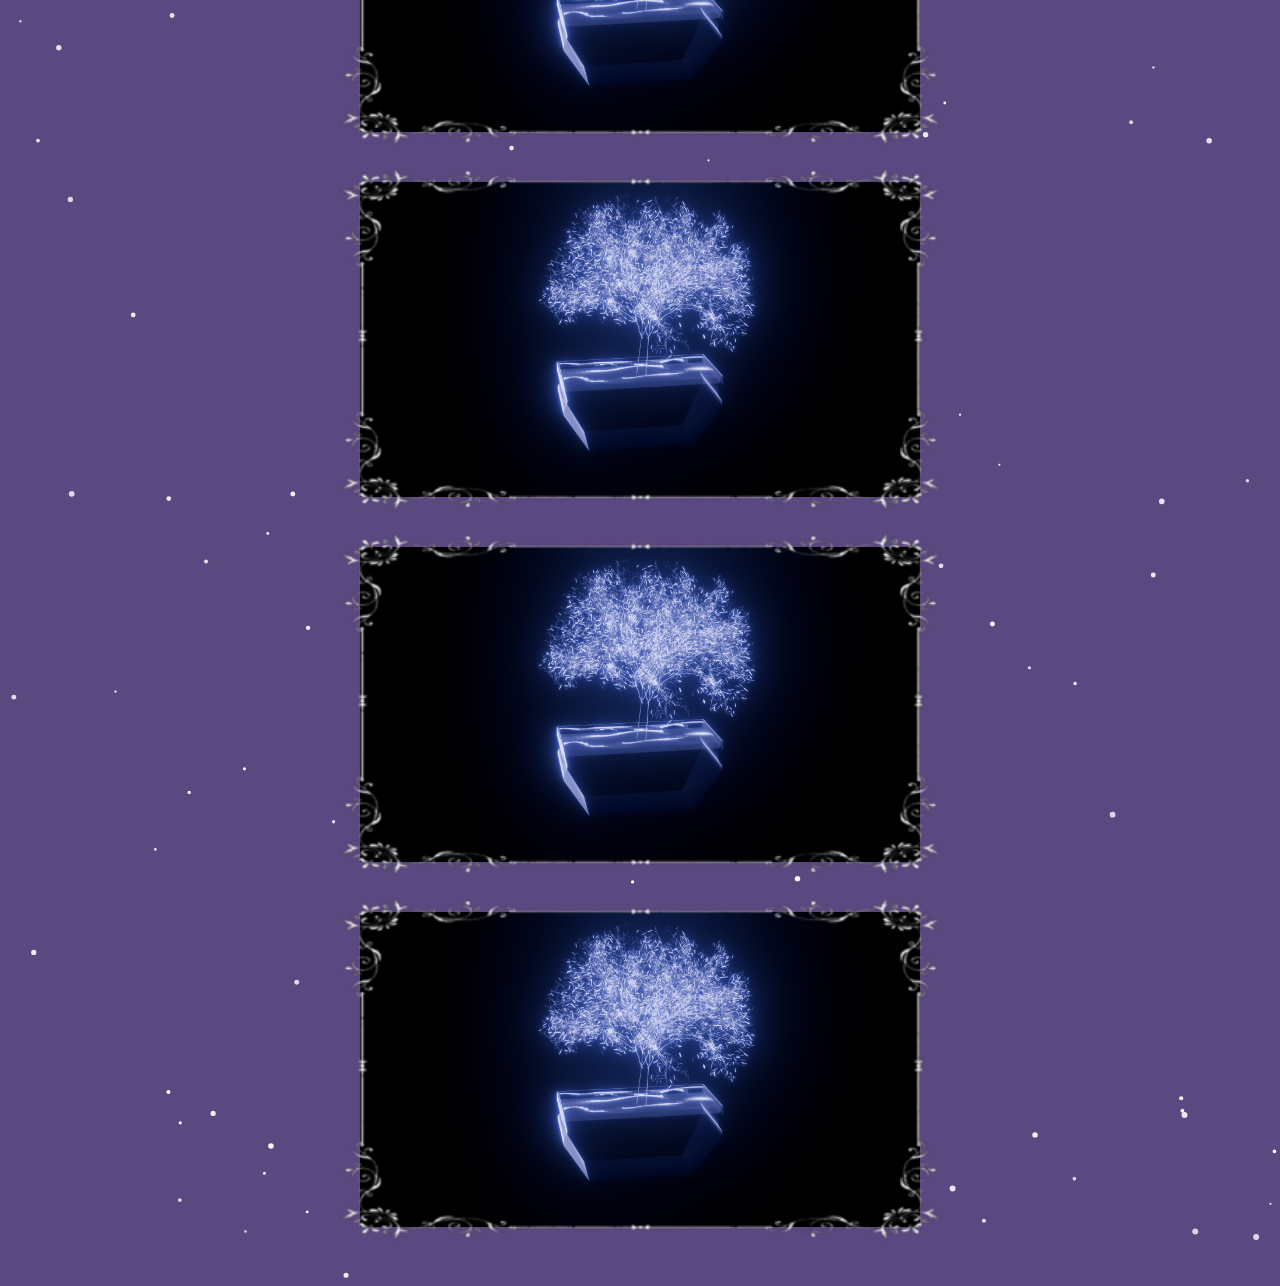
==== commit 86c1cd52: "made js its own file" ====
--- a/index.html
+++ b/index.html
@@ -1,8 +1,7 @@
 <!DOCTYPE html>
 <html lang="en">
 <link rel="icon" type="image/png" href="icon.png">
-<meta name="viewport"
-    content="initial-scale=1.0, maximum-scale=1.0, minimum-scale=1.0,target-densitydpi=device-dpi, user-scalable=no" />
+<meta name="viewport" content="initial-scale=1.0, maximum-scale=1.0, minimum-scale=1.0,target-densitydpi=device-dpi, user-scalable=no" />
 
 <head>
     <link rel="stylesheet" href="styles.css">
@@ -11,123 +10,7 @@
 <body>
     <canvas id="stars"></canvas>
 
-    <script>
-        let treesizing;
-        let chromespeed = 1;
-        let treefix = "hidden"
-        function getBrowser() {
-            if (navigator.userAgent.indexOf("Chrome") != -1) {
-                treesizing = "52vh";
-                chromespeed = 0.3
-                console.log("chrome")
-            } else {
-                treesizing = "62vh";
-            }
-
-            document.documentElement.style.setProperty("--treefix", treefix);
-        }
-        getBrowser()
-
-        function start_canva() {
-
-            const canvas = document.getElementById("stars");
-            const ctx = canvas.getContext("2d")
-            canvas.width = window.innerWidth
-            canvas.height = document.documentElement.scrollHeight
-
-            if (window.innerHeight < 3000) {
-                document.getElementById("container3").style.display = "none"
-                console.log("haha im code i run")
-            } else {
-                document.getElementById("container3").style.display = "inline"
-            }
-
-            let star = []
-            let shootingstar = []
-            if (window.innerWidth > 4000) {
-                console.log("67")
-            }
-
-            star.length = 0;
-            let timer = 0;
-            let nextSpawn = Math.random() * 300 + 10;
-            for (let i = 0; i < 200; i++) {
-                let x = Math.random() * canvas.width;
-                let y = Math.random() * canvas.height;
-                let speed = (Math.random() + 0.3) * chromespeed
-                let size = Math.random() * 2 + 1
-                let brightness = 0
-                let parralax = 0
-                ctx.beginPath();
-                ctx.arc(x, y, 3, 0, Math.PI * 2);
-                ctx.fillStyle = "white";
-                ctx.fill();
-                star.push([x, y, speed, size, brightness, parralax])
-                shootingstar.push([x, y])
-            }
-
-            function clear() {
-                ctx.clearRect(0, 0, canvas.width, canvas.height);
-            }
-
-            function shootingstars() {
-                ctx.beginPath();
-                ctx.arc(shootingstar[0][0], shootingstar[0][1], 5, 0, Math.PI * 2);
-                ctx.fillStyle = "white";
-                ctx.fill();
-                ctx.beginPath();
-                ctx.moveTo(shootingstar[0][0], shootingstar[0][1])
-                ctx.lineTo(shootingstar[0][0] - 100, shootingstar[0][1] - 100)
-                ctx.lineWidth = 8;
-                let gradient = ctx.createLinearGradient(shootingstar[0][0], shootingstar[0][1], shootingstar[0][0] - 70, shootingstar[0][1] - 70)
-                ctx.strokeStyle = gradient;
-                gradient.addColorStop(0, "white");
-                gradient.addColorStop(1, "transparent");
-                ctx.stroke()
-
-                shootingstar[0][0] += 2;
-                shootingstar[0][1] += 2;
-            }
-
-            function move(timestamp) {
-                clear()
-
-                for (let i = 0; i < 200; i++) {
-                    if (canvas.height < star[i][1]) {
-                        star[i][1] = 0
-                    }
-                    star[i][1] += star[i][2]
-                    ctx.beginPath();
-                    if (star[i][3] < 2.5 && star[i][2] < 0.025) {
-                        star[i][2] -= 0.001
-                    }
-                    if (star[i][3] < 2 && star[i][2] < 0.65) {
-                        star[i][2] += 0.0005
-                    }
-
-                    ctx.arc(star[i][0], star[i][1], star[i][3], 0, Math.PI * 2);
-                    ctx.globalAlpha = Math.random() + 0.77;
-                    ctx.fillStyle = "white";
-                    ctx.fill();
-                }
-                timer = timer + 1
-
-                if (shootingstar[0][1] > canvas.height || shootingstar[0][1] > canvas.width) {
-                    console.log("SHOOTING STAR");
-                    shootingstar[0][0] = Math.random() * canvas.width;
-                    shootingstar[0][1] = 0;
-
-                }
-                shootingstars()
-                requestAnimationFrame(move);
-            }
-            move()
-
-        }
-
-        window.addEventListener("resize", start_canva, false);
-
-    </script>
+    <script type="text/javascript" src="script.js"></script>
 
     <div class="container2">
         <div class="card">
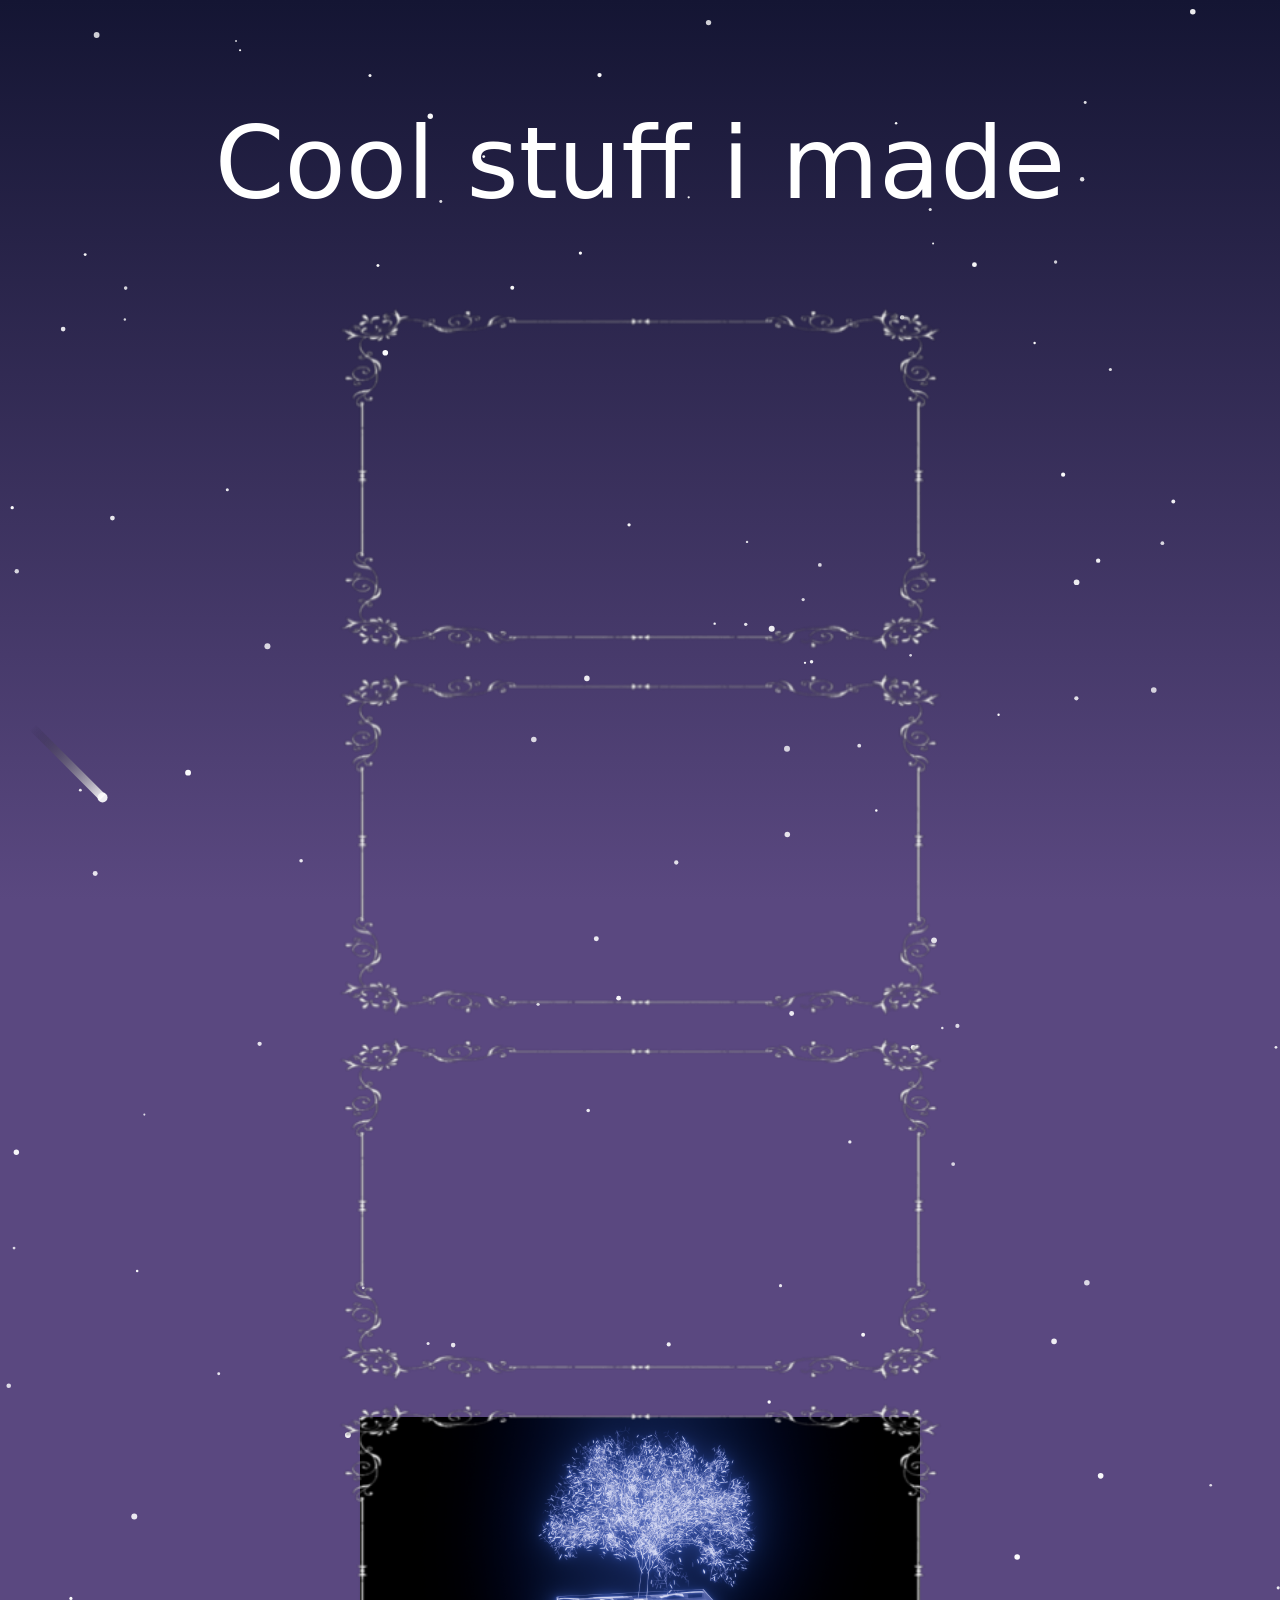
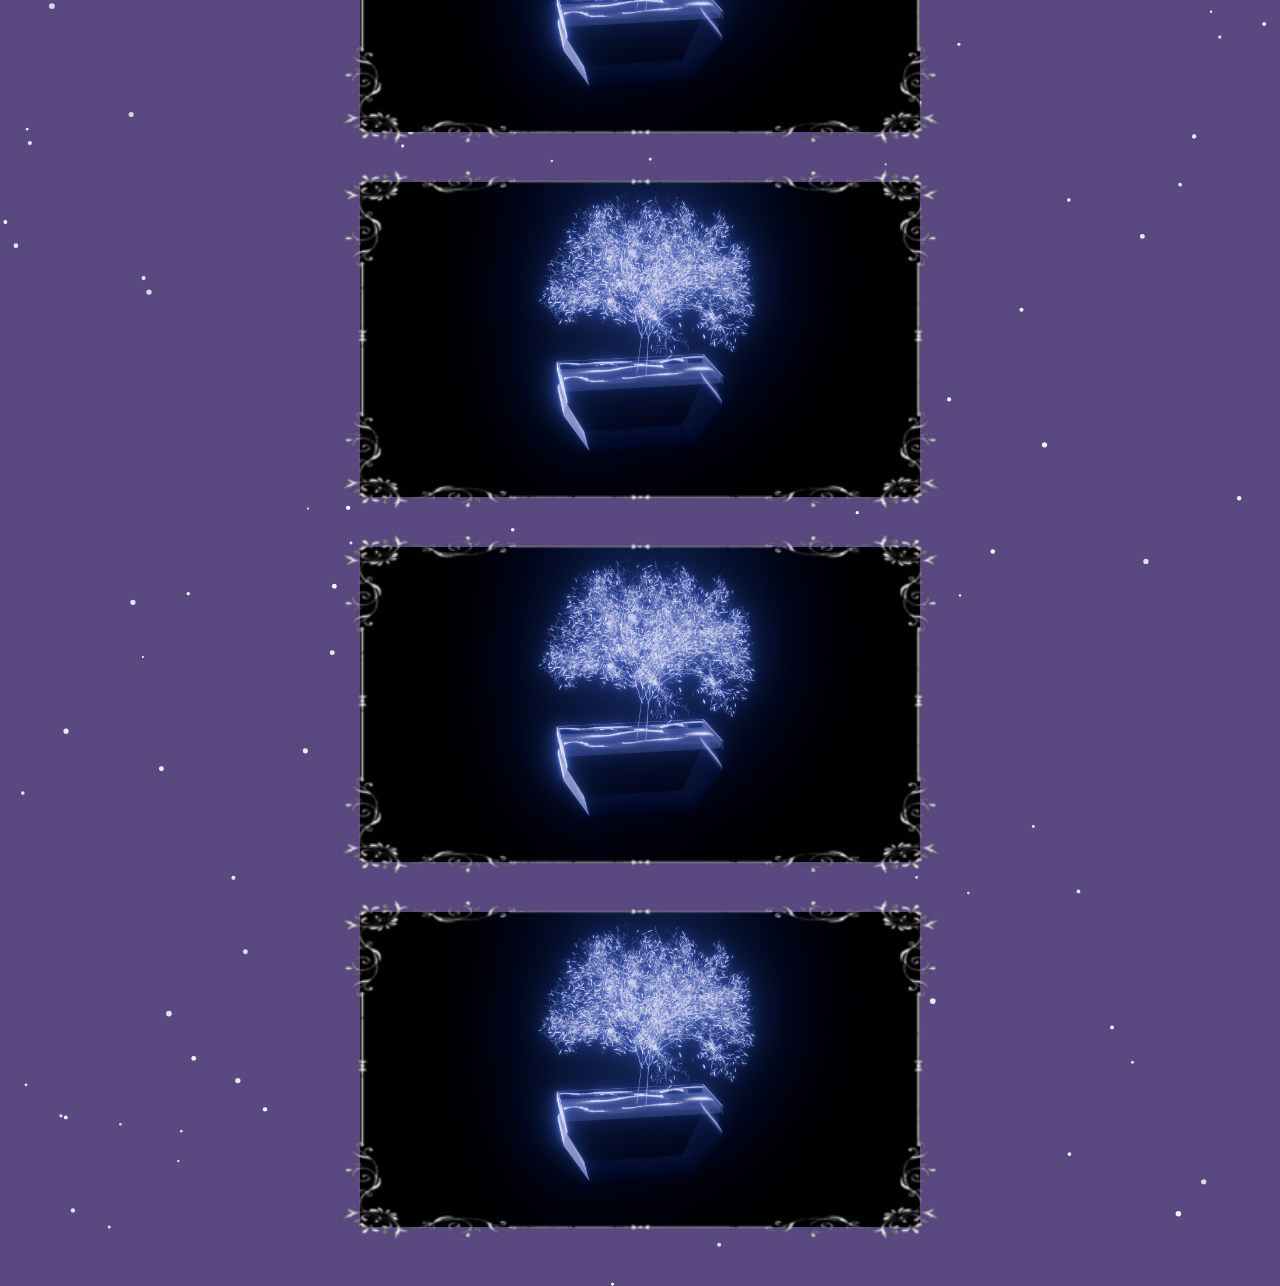
==== commit 43db11d4: "Made code more readable rahhhh" ====
--- a/index.html
+++ b/index.html
@@ -12,7 +12,7 @@
 
     <script type="text/javascript" src="script.js"></script>
 
-    <div class="container2">
+    <div class="Text">
         <div class="card">
             <p style="font-size:100px; color:white; font-family: sans ">Cool stuff i made</p>
         </div>
@@ -23,7 +23,7 @@
             title="YouTube video player" frameborder="0"
             allow="accelerometer; autoplay; clipboard-write; encrypted-media; gyroscope; picture-in-picture; web-share"
             referrerpolicy="strict-origin-when-cross-origin" allowfullscreen></iframe>
-        <img class="image2" width="626" height="432" src="border.png" />
+        <img class="Border" width="626" height="432" src="border.png" />
     </div>
 
     <div class="parent">
@@ -31,7 +31,7 @@
             title="YouTube video player" frameborder="0"
             allow="accelerometer; autoplay; clipboard-write; encrypted-media; gyroscope; picture-in-picture; web-share"
             referrerpolicy="strict-origin-when-cross-origin" allowfullscreen></iframe>
-        <img class="image2" width="626" height="432" src="border.png" />
+        <img class="Border" width="626" height="432" src="border.png" />
     </div>
 
     <div class="parent">
@@ -39,28 +39,28 @@
             title="YouTube video player" frameborder="0"
             allow="accelerometer; autoplay; clipboard-write; encrypted-media; gyroscope; picture-in-picture; web-share"
             referrerpolicy="strict-origin-when-cross-origin" allowfullscreen></iframe>
-        <img class="image2" width="626" height="432" src="border.png" />
+        <img class="Border" width="626" height="432" src="border.png" />
     </div>
 
     <div class="parent">
         <img class="image1" width="560" height="315" src="Tree.png" />
-        <img class="image2" width="626" height="432" src="border.png" />
+        <img class="Border" width="626" height="432" src="border.png" />
     </div>
 
     <div class="parent">
         <img class="image1" width="560" height="315" src="Tree.png" />
-        <img class="image2" width="626" height="432" src="border.png" />
+        <img class="Border" width="626" height="432" src="border.png" />
     </div>
     <div class="parent">
         <img class="image1" width="560" height="315" src="Tree.png" />
-        <img class="image2" width="626" height="432" src="border.png" />
+        <img class="Border" width="626" height="432" src="border.png" />
     </div>
     <div class="parent">
         <img class="image1" width="560" height="315" src="Tree.png" />
-        <img class="image2" width="626" height="432" src="border.png" />
+        <img class="Border" width="626" height="432" src="border.png" />
     </div>
 
-    <div class="container3" id="container3">
+    <div class="Tree" id="Tree">
 
         <a href="https://deltarune.com/man/">
             <img src="tree.gif" class="logo" alt="logo" width="350" height="350">
--- a/styles.css
+++ b/styles.css
@@ -1,14 +1,12 @@
-.container2 {
+.Text {
     padding-top: 5px;
     display: flex;
     justify-content: center;
-
 }
 
-.container3 {
+.Tree {
     position: fixed;
     bottom: 0;
-
 }
 
 .parent {
@@ -26,10 +24,9 @@
     justify-content: center;
     top: 0;
     left: 0;
-
 }
 
-.image2 {
+.Border {
     position: absolute;
     justify-content: center;
     top: -58px;
@@ -41,8 +38,6 @@
     top: 0;
     left: 0;
     z-index: -1;
-
-
 }
 
 body {
@@ -54,6 +49,5 @@
     background-color: #5A4880;
     background-image: linear-gradient(to top, #5A4880, #141533);
     background-attachment: fixed;
-
     overscroll-behavior: contain;
 }
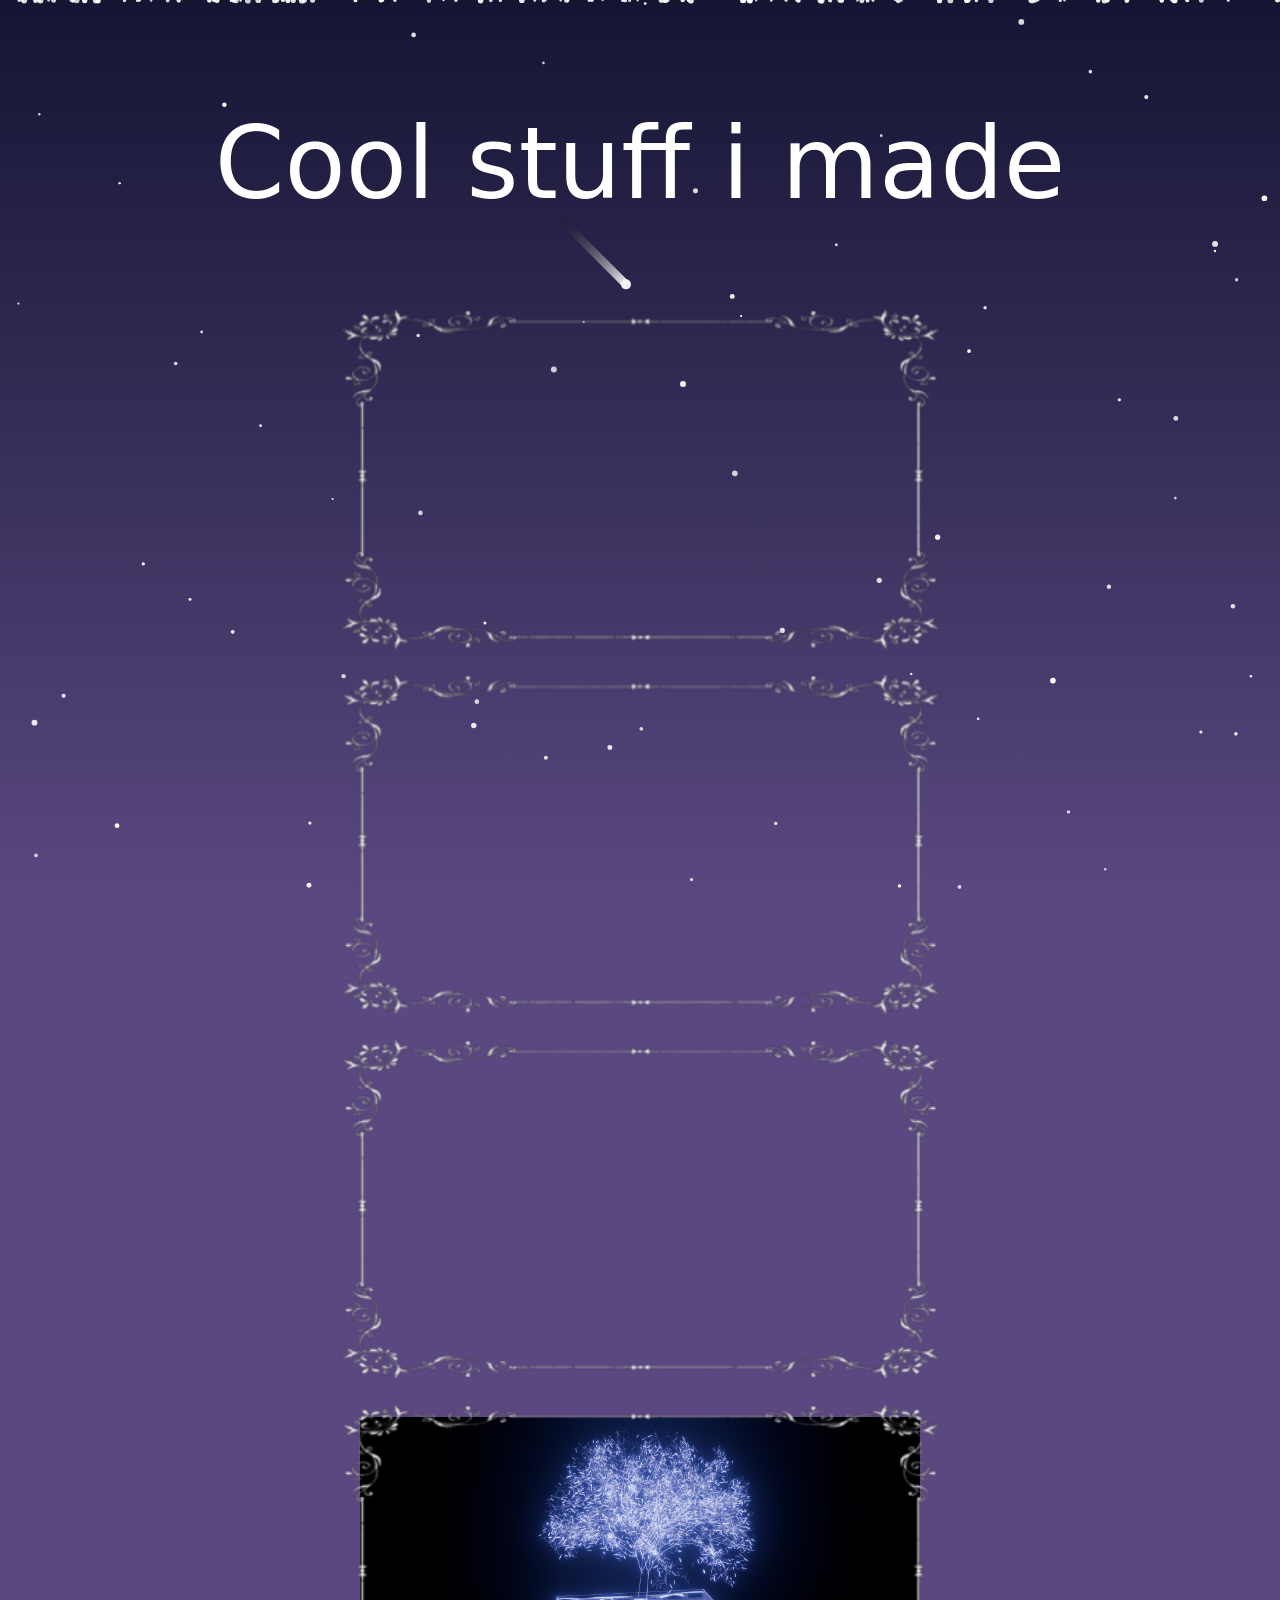
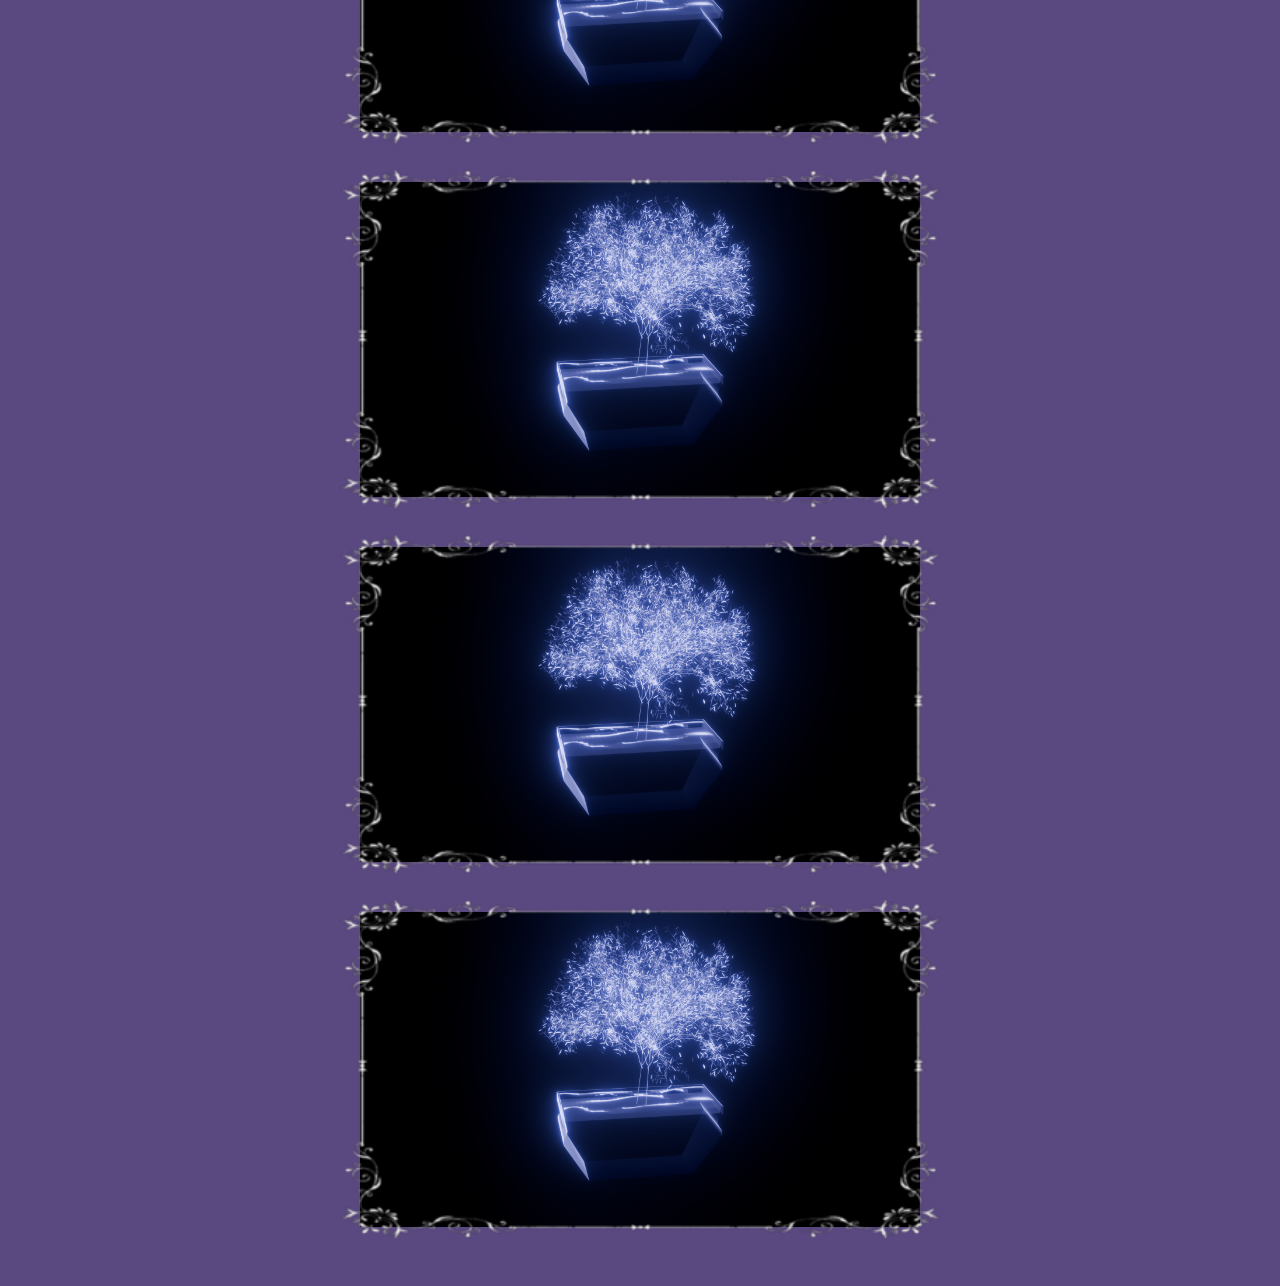
==== commit 23842b77: "Fixed alot of scaling issues" ====
--- a/index.html
+++ b/index.html
@@ -72,6 +72,7 @@
 
     <script>
         start_canva()
+        move()
     </script>
 
 </body>
--- a/styles.css
+++ b/styles.css
@@ -38,6 +38,7 @@
     top: 0;
     left: 0;
     z-index: -1;
+     background-attachment: fixed;
 }
 
 body {
